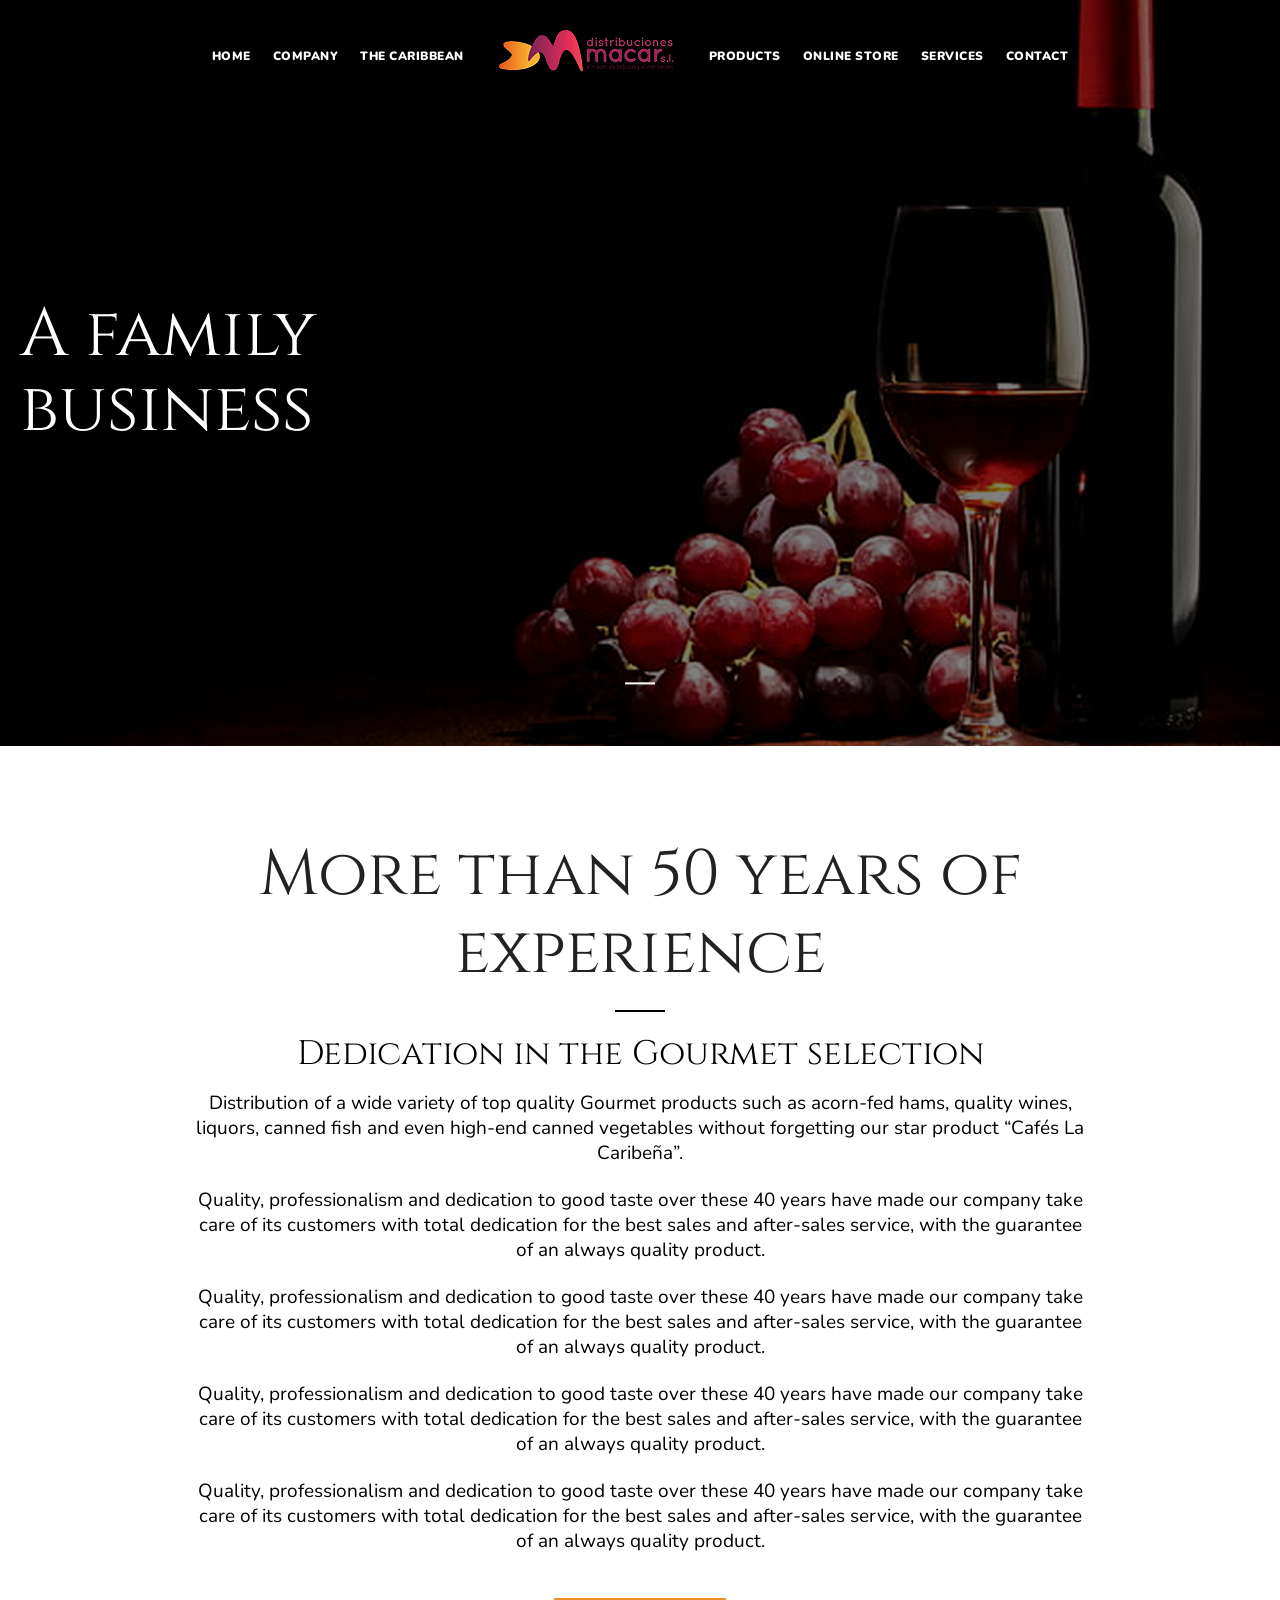
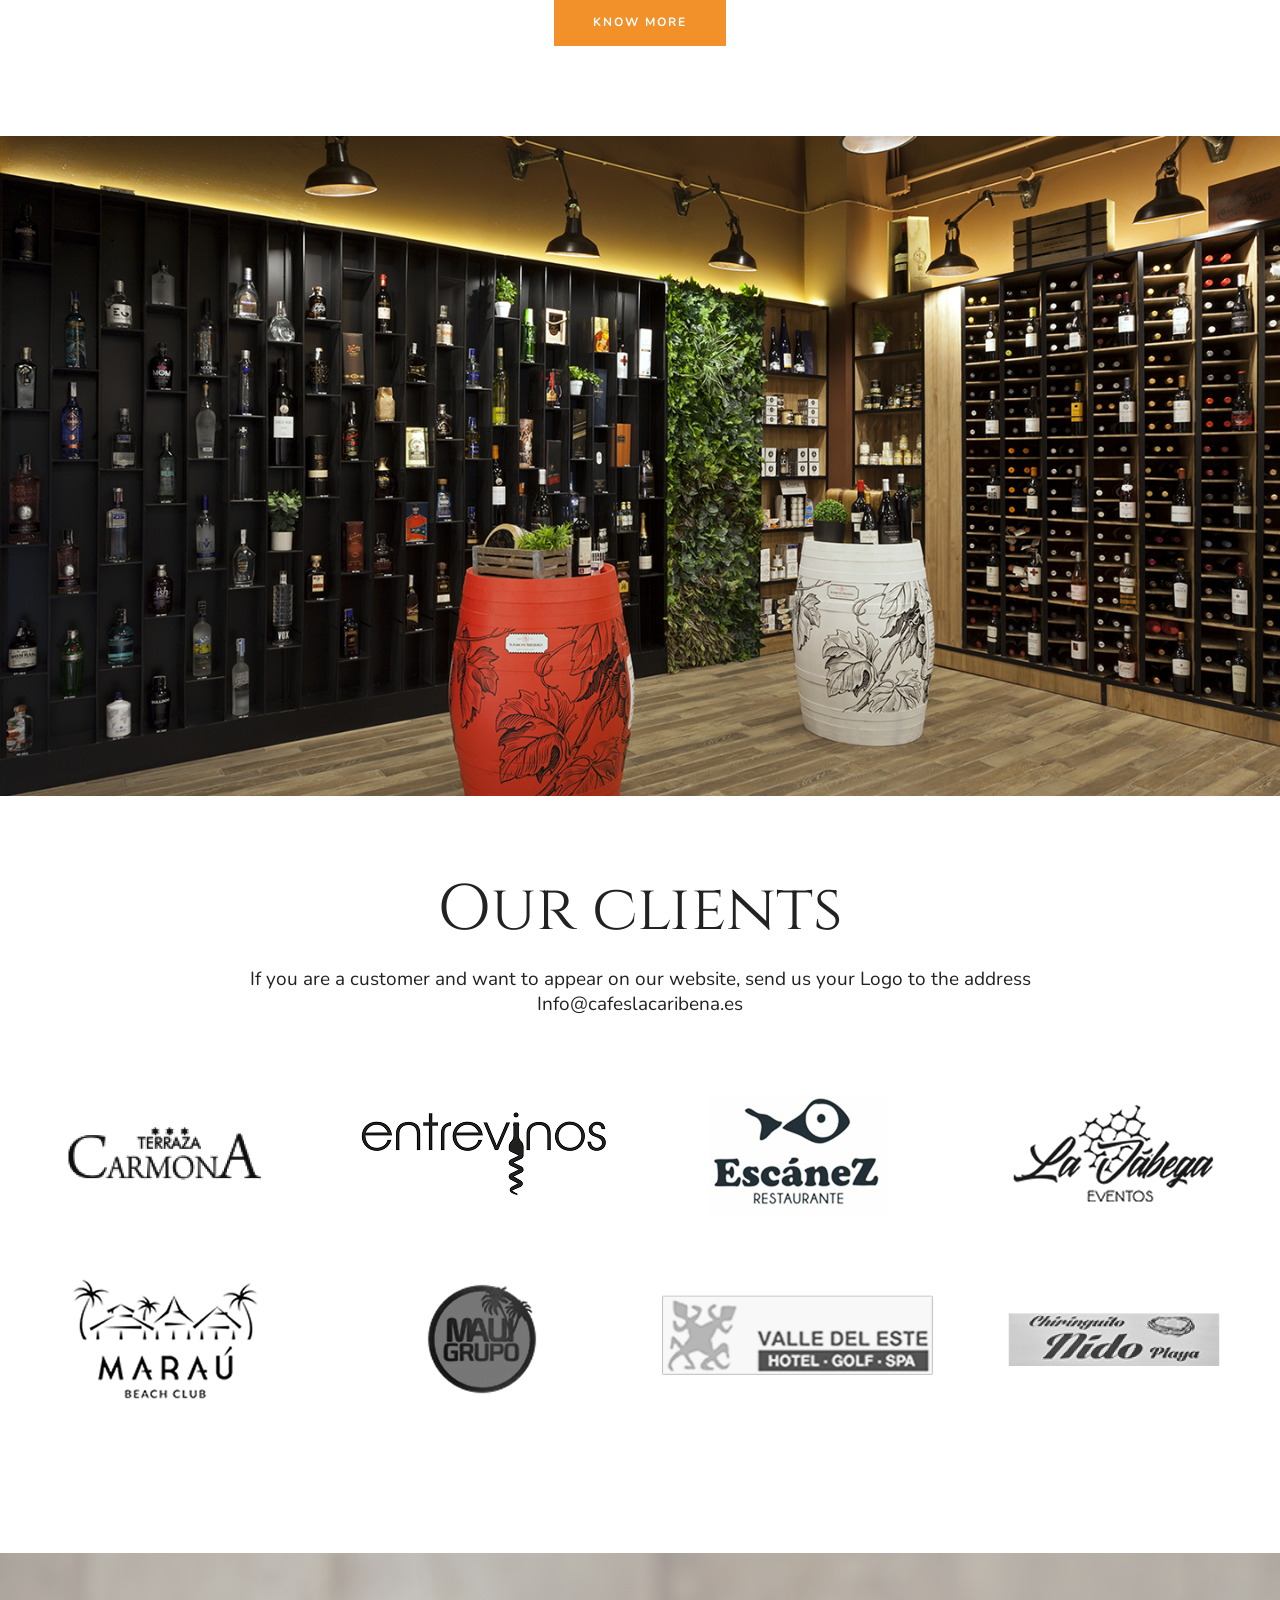
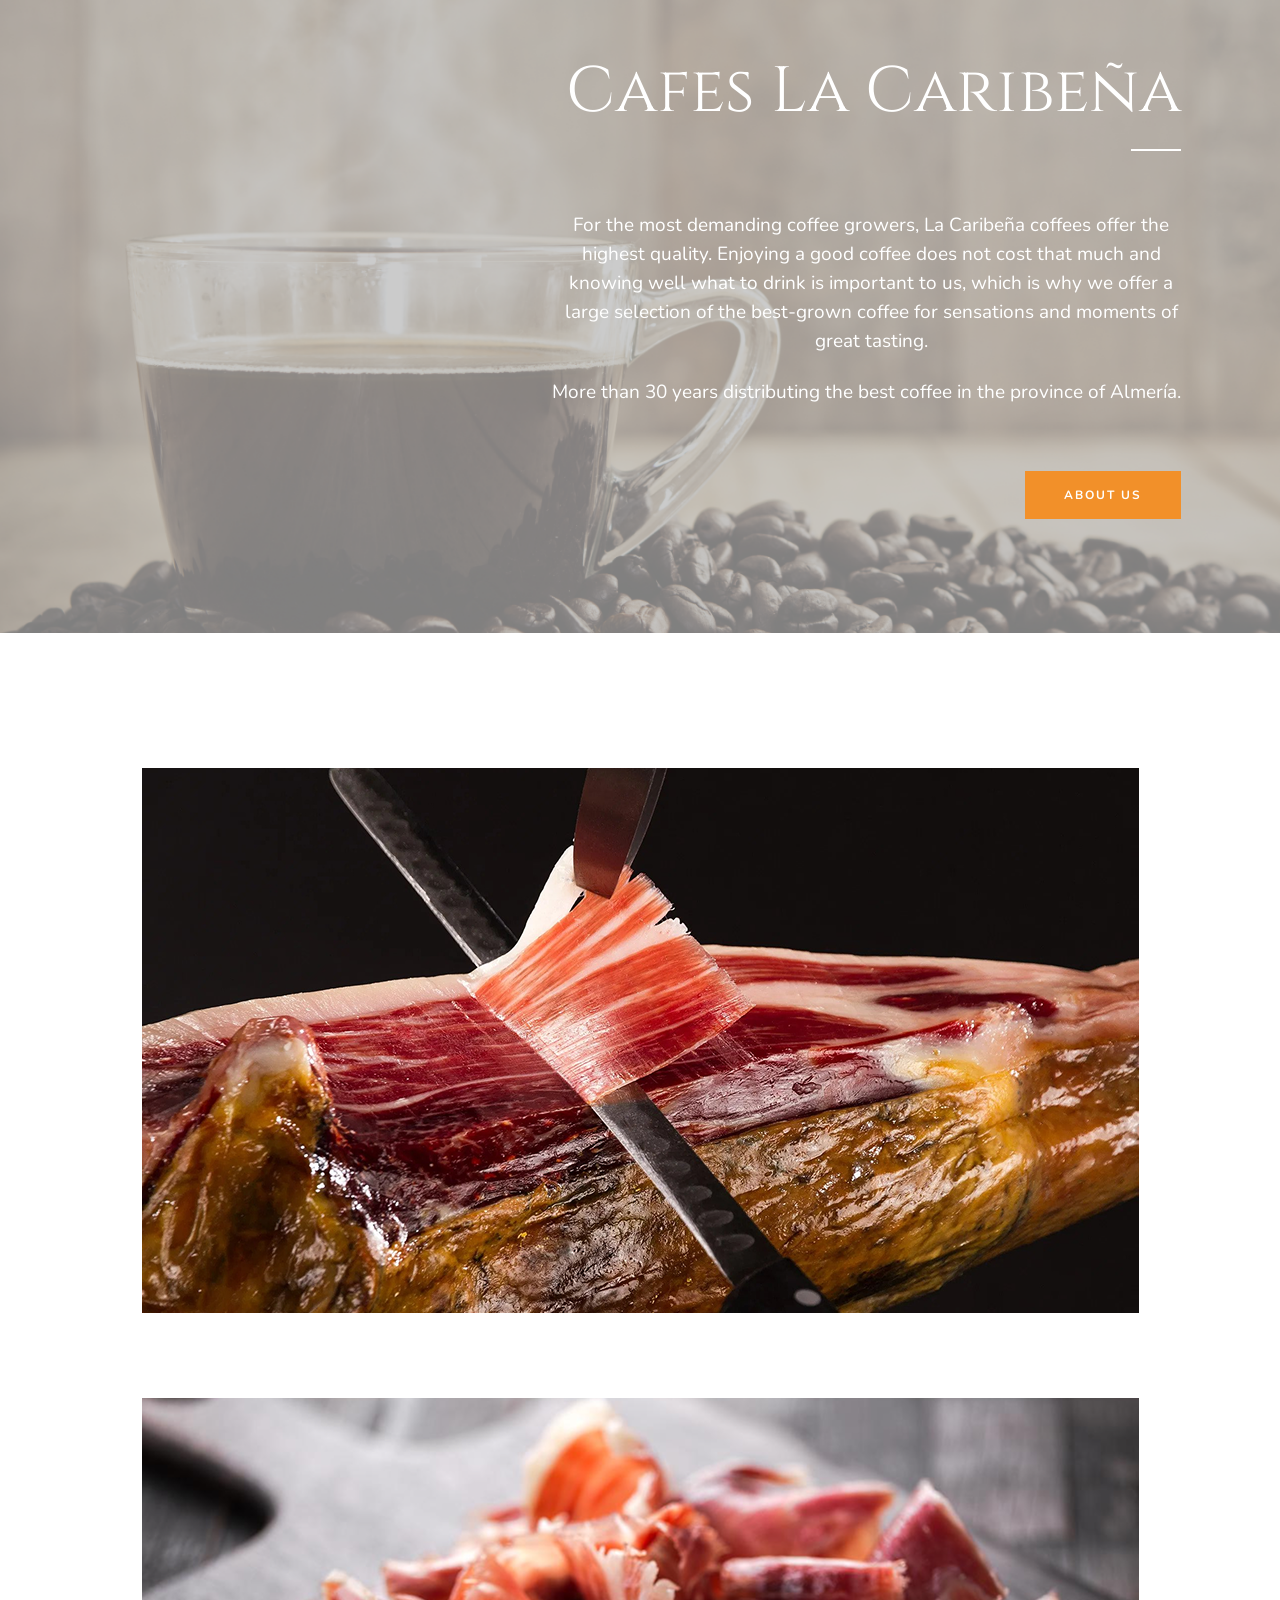
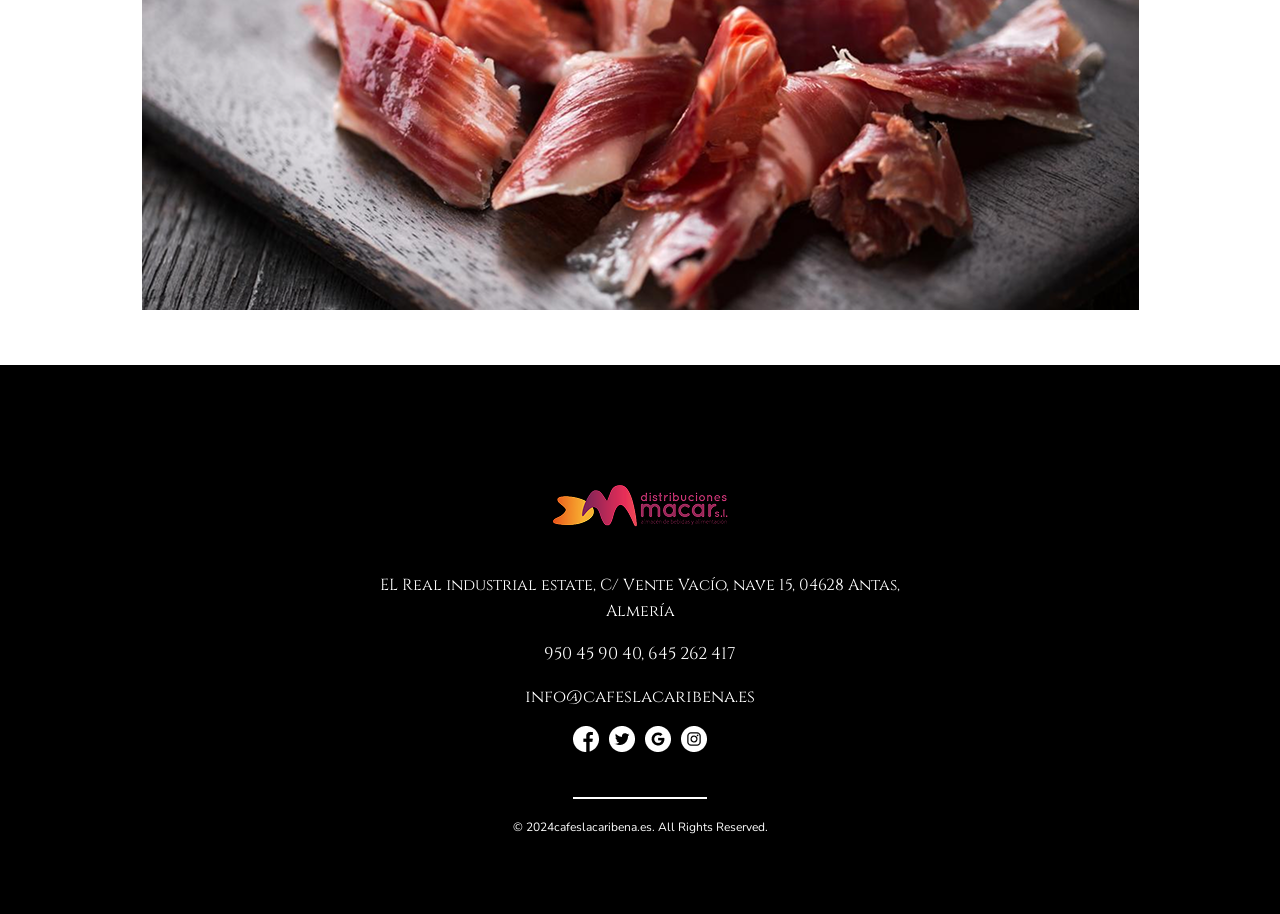
==== company.html @ 02646625 "first commit" ====
<!DOCTYPE html>
<html lang="en">

<head>
    <meta charset="UTF-8">
    <meta name="viewport" content="width=device-width, initial-scale=1.0">
    <link rel="stylesheet" href="./assests/css/style.css">
    <link rel="stylesheet" href="./assests/css/responsive.css">
    <title>COMPONY</title>
</head>


<body>

    <header>
        <div class="container">
            <div class="row">
                <div class="header-wrapper">

                    <nav class="left-nav">
                        <ul>
                            <li><a href="./">Home</a></li>
                            <li><a href="./company">Company</a></li>
                            <li><a href="./the-carebbean">The Caribbean</a></li>
                        </ul>
                    </nav>

                    <div class="site_logo">
                        <a href="./">
                            <img src="./assests/images/header-logo.png" alt="">
                        </a>
                    </div>

                    <nav class="right-nav">
                        <ul>
                            <li><a href="./product">Products</a></li>
                            <li><a href="./online_store">Online Store</a></li>
                            <li><a href="./service">Services</a></li>
                            <li><a href="./contact">Contact</a></li>
                        </ul>
                    </nav>

                    <button class="header-toggle" id="headerToggle" type="button">
                        <span></span>
                        <span></span>
                        <span></span>
                    </button>

                </div>
            </div>
        </div>
    </header>

    <section class="banner-company">
        <div class="container">
            <div class="row">
                <div class="banner-wrapper">
                    <h1 class="family">A family business</h1>
                </div>
            </div>
        </div>
    </section>

    <section class="after_banner">
        <div class="container">
            <div class="after_banner_wrapper">
                <h2 class="section_header">More than 50 years of experience</h2>
                <div class="custom-short-line"></div>
                <h3 class="section-sub-heading">Dedication in the Gourmet selection</h3>
                <p class="section_sub_para">Distribution of a wide variety of top quality Gourmet products such as
                    acorn-fed hams, quality wines,
                    liquors, canned fish and even high-end canned vegetables without forgetting our star product “Cafés
                    La Caribeña”.
                </p>
                <p class="section_sub_para">Quality, professionalism and dedication to good taste over these 40 years
                    have made our company take
                    care of its customers with total dedication for the best sales and after-sales service, with the
                    guarantee of an always quality product.
                </p>

                 <p class="section_sub_para">Quality, professionalism and dedication to good taste over these 40 years
                    have made our company take
                    care of its customers with total dedication for the best sales and after-sales service, with the
                    guarantee of an always quality product.
                </p>


                 <p class="section_sub_para">Quality, professionalism and dedication to good taste over these 40 years
                    have made our company take
                    care of its customers with total dedication for the best sales and after-sales service, with the
                    guarantee of an always quality product.
                </p>

                 <p class="section_sub_para">Quality, professionalism and dedication to good taste over these 40 years
                    have made our company take
                    care of its customers with total dedication for the best sales and after-sales service, with the
                    guarantee of an always quality product.
                    </p>
                <a class="custom-created-button" href="./company">Know More</a>
            </div>
        </div>
    </section>

    <div class="room">
        <div class="row">
            <div class="room-wrapper">
                <img src="./assests/images/room.png" alt="">
            </div>
        </div>
    </div>

    <section class="client">
        <div class="container">
            <div class="row">
                <div class="client-titel">
                    <h2 class="section_header">Our clients</h2>
                    <p>If you are a customer and want to appear on our website, send us your Logo to the address Info@cafeslacaribena.es</p>
                </div>

                <div class="client-wrapper">
                    <img src="./assests/images/client.png" alt="">
                    <img src="./assests/images/client1.png" alt="">
                    <img src="./assests/images/client2.png" alt="">
                    <img src="./assests/images/client3.png" alt="">
                    <img src="./assests/images/client4.png" alt="">
                    <img src="./assests/images/client5.png" alt="">
                    <img src="./assests/images/client6.png" alt="">
                    <img src="./assests/images/client7.png" alt="">

                </div>
            </div>
        </div>
    </section>

    <section class="cafes">
        <div class="row">
            <div class="cafe-wrapper">
                <h2 class="section_header">Cafes La Caribeña</h2>
                <div class="custom-short-line"></div>
                <p class="section_sub_para">For the most demanding coffee growers, La Caribeña coffees offer the
                    highest quality. Enjoying a good coffee does not cost that much and knowing well what to drink
                    is important to us, which is why we offer a large selection of the best-grown coffee for
                    sensations and moments of great tasting.
                </p>

                <span>More than 30 years distributing the best coffee in the province of Almería.</span>
                <div class="cafes-wrapper-btn">
                    <a class="custom-created-button" href="#">About Us</a>
                </div>
            </div>
        </div>

    </section>

    <section class="double">
        <div class="container">
            <div class="row">
                <div class="double-wrapper">
                    <img src="./assests/images/double.png" alt="">
                    <img src="./assests/images/double1.png" alt="">
                </div>

            </div>
        </div>
    </section>


    <footer>
        <div class="container">
            <div class="row">
                <div class="footer-wrapper">

                    <div class="fotter-logo">
                        <img src="./assests/images/header-logo.png" alt="">
                    </div>

                    <div class="footer-titel">

                        <h2>EL Real industrial estate, C/ Vente Vacío, nave 15, 04628 Antas, Almería</h2>

                        <h3>950 45 90 40, 645 262 417</h3>

                        <h4>info@cafeslacaribena.es</h4>

                    </div>

                    <div class="footer-icons">
                        <img src="./assests/images/footer-icon.png" alt="">
                        <img src="./assests/images/footer-icon1.png" alt="">
                        <img src="./assests/images/footer-icon2.png" alt="">
                        <img src="./assests/images/footer-icon3.png" alt="">
                    </div>

                    <div class="footer-last">
                        <p>© 2024cafeslacaribena.es. All Rights Reserved.</p>
                    </div>

                </div>
            </div>
        </div>
    </footer>




    <script src="./assests/js/index.js"></script>
</body>

</html>
---- assests/css/style.css ----
@import url('https://fonts.googleapis.com/css2?family=Cinzel:wght@400..900&display=swap');
@import url('https://fonts.googleapis.com/css2?family=Nunito:ital,wght@0,200..1000;1,200..1000&display=swap');


* {
    margin: 0;
    padding: 0;
    box-sizing: border-box;
    font-family: "Nunito", sans-serif;
}

html {
    scroll-behavior: smooth;
}

body {
    margin: 0;
    font-family: "Plus Jakarta Sans", sans-serif;
    font-size: 16px;
    line-height: 1.5;
    color: #222;
    background: #fff;
    overflow-x: hidden;
    position: relative;
}

.container {
    width: 100%;
    max-width: 1280px;
    margin: 0 auto;
    padding: 0 20px;
}

.row {
    width: 100%;
}

h1,
h2,
h3,
h4,
h5,
h6 {
    font-family: "Cinzel", serif;
    margin: 0;
}

ul,
ol {
    margin: 0;
    padding: 0;
    list-style: none;
}

a {
    display: inline-block;
    color: inherit;
    text-decoration: none;
}

img {
    display: block;
    max-width: 100%;
    height: auto;
}

button,
input,
textarea,
select {
    font-family: inherit;
}

button {
    cursor: pointer;
}

section {
    width: 100%;
}



.section_header {
    font-size: 70px;
    line-height: 91px;
    font-weight: 400;
    text-align: center;
    margin-bottom: 20px;
}

.custom-created-button {
    background: #f29029;
    font-size: 12px;
    line-height: 12px;
    letter-spacing: 2px;
    font-weight: 700;
    text-transform: uppercase;
    color: #ffffff;
    text-align: center;
    padding: 18px 39px;
    margin-top: 24px;
    transition: all 0.3s ease;
}


.section-sub-heading {
    color: #000000;
    text-align: center;
    font-size: 36px;
    line-height: 48px;
    font-weight: 400;
    margin-bottom: 25px;
}

.section_sub_para {
    color: #000000;
    text-align: center;
    font-size: 20px;
    line-height: 24px;
    font-weight: 400;
    margin-bottom: 25px;
}




/* ////////////////////////////////header/////////////////////// */
.header-wrapper {
    display: flex;
    align-items: center;
    justify-content: center;
    gap: 52px;
}

.header-wrapper ul {
    display: flex;
    align-items: center;
    gap: 30px;
}

.custom-created-button:hover {
    background: #ffffff;
    color: #f29029;
    border-color: #f29029;
}


.header-wrapper ul li a {
    transition: color 0.3s ease;
}

.header-wrapper ul li a:hover {
    color: #F29029;
}

.header-wrapper ul li {
    list-style: none;
}

.header-wrapper ul a {
    font-size: 12px;
    font-weight: 900;
    text-transform: uppercase;
    letter-spacing: .5px;
    color: #fff;
    text-decoration: none;
    white-space: nowrap;
}

header {
    position: fixed;
    top: 0;
    left: 0;
    right: 0;
    width: 100%;
    padding: 30px 0;
    color: #fff;
    background: transparent;
    z-index: 1000;
    transition: all 0.3s ease;
}

header.scrolled {
    background: rgba(0, 0, 0, 0.9);
    padding: 20px 0;
}

.site_logo {
    flex-shrink: 0;
}

.site_logo img {
    display: block;
    width: 175px;
    max-width: 100%;
    height: auto;
}

.after_banner_wrapper {

    text-align: center;
}

.header-toggle {
    display: none;
    width: 42px;
    height: 42px;
    padding: 8px;
    border: 0;
    background: transparent;
    cursor: pointer;
    flex-direction: column;
    align-items: center;
    justify-content: center;
    gap: 5px;
}

.header-toggle span {
    display: block;
    width: 25px;
    height: 2px;
    background: #fff;
    transition: all 0.3s ease;
}

.banner {
    padding: 100px 0;
    background-image: url(../images/banner-img.png);
    background-position: center;
    background-repeat: no-repeat;
    background-size: cover;
    width: 100%;
    min-height: 746px;
    display: flex;
    align-items: center;
    color: #fff;
}

.banner-wrapper {
    width: 100%;
}

.banner-wrapper h1 {
    font-size: 78px;
    font-weight: 400;
    line-height: 85.9px;
    max-width: 701px;
    margin: 0;
}

h1.family {
    max-width: 526px;
}

section.banner-company {
    padding: 100px 0;
    background-image: url(../images/company-banner.png);
    background-position: center;
    background-repeat: no-repeat;
    background-size: cover;
    width: 100%;
    min-height: 746px;
    display: flex;
    align-items: center;
    color: #fff;

}




/* ////////////////////////////////////////////////after-banner/////////////////// */

section.after_banner {
    padding: 106px 0;
}

.custom-short-line {
    margin-bottom: 20px;
    display: inline-block;
    border-bottom: 2px solid black;
    width: 50px;
}

.after_banner_wrapper {
    text-align: center;
    width: 100%;
    max-width: 901px;
    margin: 0 auto;
}




/* ////////////////////////////////////bar-menu//////////////////////////////////// */


section.bar-menu {
    padding: 124px 0 88px;
}

.bar-menu-titel {
    background-image: url(../images/bar-menu.png);
    background-position: center;
    background-repeat: no-repeat;
    background-size: cover;
    width: 100%;
    height: 100%;
    min-height: 792px;
    display: flex;
    align-items: center;
    flex-direction: column;
    color: white;
    justify-content: center;
}



.bar-menu-sub-titel {
    background-image: url(../images/bar-menu-1.png);
    background-position: center;
    background-repeat: no-repeat;
    background-size: cover;
    width: 100%;
    height: 100%;
    min-height: 792px;
    display: flex;
    align-items: center;
    flex-direction: column;
    color: white;
    justify-content: center;


}

.bar-menu-wrapper {
    display: flex;
    align-items: center;
    justify-content: center;
}


section.bar-menu h3.section-sub-heading {
    font-size: 24px;
    line-height: 28px;
    font-weight: 400;
    color: white;
    max-width: 462px;
}

.custom-white-btn {
    color: black;
    background: white;
}

section.bar-menu .custom-short-line {
    border-bottom: 2px solid white;
}



/* //////////////////////////////////////bottel////////////////////////////////////// */


.bottel-wrapper {
    display: flex;
    align-items: center;
    justify-content: space-between;
    text-align: center;
    gap: 87px;
}

.bottel-cards-titel h3 {
    font-size: 19px;
    line-height: 23px;
    font-weight: 400;
    color: black;
}


.bottel-cards-titel h3 {
    font-size: 19px;
    line-height: 23px;
    font-weight: 400;
    color: black;
    border-bottom: 2px solid #F29029;
    padding: 0px 0 20px;
    max-width: 303px;
}

.bottel-img img {
    margin: 0 auto;
}

.bottel-cards-titel h4 {
    font-size: 22px;
    line-height: 27px;
    font-weight: 400;
    color: #F29029;
    margin-top: 10px;
}

.bottel-titel {
    margin-bottom: 72px;
}

.bottel-btn {
    text-align: center;
    margin-top: 81px;
}


/* /////////////////////////////////////////////cafes/////////////// */

section.cafes {
    padding: 80px 0 91px;
}

.cafe-wrapper {
    background-image: url(../images/cafes.png);
    background-position: center;
    background-repeat: no-repeat;
    background-size: cover;
    width: 100%;
    min-height: 742px;
    display: flex;
    flex-direction: column;
    align-items: end;
    padding: 180px 149px;
}

section.cafes p.section_sub_para {
    max-width: 700px;
    font-size: 20px;
    line-height: 30px;
    color: white;
    margin-top: 45px;
}




section.cafes .custom-short-line {
    border-bottom: 2px solid white;
}

.cafe-wrapper span {
    font-size: 20px;
    line-height: 30px;
    font-weight: 400;
    color: white;
    margin-bottom: 47px;
}

section.cafes h2.section_header {
    color: white;
}



/* ////////////////////////service/////////////////// */

section.service {
    padding: 91px 0 104px;
}

.service-wrapper {
    display: flex;
    align-items: center;
    justify-content: space-between;
}

.service-cards-titel h3 {
    font-size: 32px;
    line-height: 42px;
    font-weight: 400;
    max-width: 303px;
    text-align: center;
    margin-top: 24px;
}

.service-titel {
    margin-bottom: 52px;
}


/* ///////////////////////footer////////////////////////////////// */

footer {
    background: black;
}

.footer-titel h2 {
    font-size: 17px;
    font-weight: 400;
    line-height: 27px;
    max-width: 547px;
    margin-top: 55px;
    margin-bottom: 16px;
}

.footer-titel h3 {
    font-size: 18px;
    font-weight: 400;
    line-height: 28px;
}

.footer-titel h4 {
    font-size: 18px;
    font-weight: 400;
    line-height: 28px;
    margin-bottom: 16px;
    margin-top: 16px;
}

.footer-last p {
    font-size: 12px;
    font-weight: 400;
    line-height: 24px;
}

.footer-icons {
    display: flex;
    align-items: center;
    gap: 10px;
    border-bottom: 2px solid white;
    padding: 0 0 55px;
}

.footer-last {
    margin-top: 16px;
}

.footer-wrapper {
    display: flex;
    flex-direction: column;
    align-items: center;
    text-align: center;
    color: white;
    padding: 50px;
}



/* /////////////////////////////////room//////////////////// */
.room-wrapper img {
    width: 100%;
}

/* /////////////////////////////client///////////////////// */

section.client {
    padding: 88px 0 86px;
}

.client-titel p {
    font-size: 20px;
    line-height: 24px;
    font-weight: 400;
    max-width: 918px;
    margin: 0 auto;
    text-align: center;
}

.client-wrapper {
    display: grid;
    grid-template-columns: repeat(4, 1fr);
    align-items: center;
    margin-top: 60px;
}



/* ////////////////////////////////////double///////////////////////// */


section.double {
    padding: 60px 0 60px;
}

.double-wrapper {
    display: flex;
    align-items: center;
    flex-direction: column;
    gap: 105px;
}





/* ////////////////////////////////carebbean-banner///////////////// */

.carebbean-banner {
    background-image: url(../images/caribean-banner.png);
    background-position: center;
    background-repeat: no-repeat;
    background-size: cover;
    width: 100%;
    min-height: 750px;
    display: flex;
    align-items: center;
}

.carebbean-wrapper {
    display: flex;
    align-items: center;
    justify-content: space-between;
}

.carebbean-wrapper-titel h1 {
    font-size: 78px;
    line-height: 85px;
    font-weight: 400;
    color: white;
    max-width: 526px;
}







/* /////////////////////////////////////la///////////////////// */

section.la {
    padding: 87px 0 80px;
}

.la-logo img {
    margin: 0 auto;
}

.la-logo {
    margin-bottom: 87px;
}

.la-titel h2 {
    font-size: 48px;
    line-height: 91px;
    font-weight: 400;
    margin-bottom: 10px;
}

.la-titel h3 {
    font-size: 36px;
    line-height: 24px;
    font-weight: 400;
    margin-top: 25px;
    margin-bottom: 15px;
}

.la-titel p {
    max-width: 561px;
    font-size: 20px;
    line-height: 24px;
    font-weight: 400;
    margin-bottom: 25px;
}

.black-line {
    width: 30px;
    height: 3px;
    background: black;
}

.la-wrapper {
    display: flex;
    align-items: center;
    justify-content: space-between;
    gap: 84px;
}

/* ///////////////////////////////////blend////////////////////////// */


.blend-wrapper img {
    margin: 0 auto;
}

/* ////////////////////////////////enjoy///////////////////////////// */

.enjoy {
    background-image: url(../images/enjoy.png);
    background-position: center;
    background-repeat: no-repeat;
    background-size: cover;
    width: 100%;
    min-height: 685px;



}

.enjoy-wrapper h2 {
    font-size: 83px;
    font-weight: 400;
    max-width: 620px;
    color: white;
    margin-top: 70px;
}

.enjoy-wrapper {
    display: flex;
    justify-content: end;
}


/* /////////////////////////complete/////////////////////// */

section.complete {
    padding: 90px 0 84px;
}

.complete-card-sub-titel h3 {
    font-size: 32px;
    line-height: 42px;
    font-weight: 400;
    max-width: 388px;
    text-align: center;
    margin-top: 24px;
}

.complete-titel h2 {
    font-size: 70px;
    line-height: 91px;
    font-weight: 400;
    text-align: center;
    margin-bottom: 72px;
}

.complete-wrapper {
    display: grid;
    grid-template-columns: repeat(2, 1fr);
    row-gap: 72px;
}


/* ///////////////////////////product-banner///////////////////// */

.product-banner-wrapper h1 {
    font-size: 78px;
    line-height: 85px;
    font-weight: 400;
    max-width: 526px;
    color: white;
}

.product-banner {
    background-image: url(../images/product-banner.png);
    background-position: center;
    background-repeat: no-repeat;
    background-size: cover;
    width: 100%;
    min-height: 746px;
    display: flex;
    align-items: center;
}

.product-banner-wrapper {
    display: flex;
    align-items: center;
    justify-content: end;
}



/* ////////////////////////////exclusive//////////////// */

section.exclusive {
    padding: 100px 0 100px;
}

.exclusive-titel h2 {
    font-size: 48px;
    font-weight: 400;
    line-height: 91px;
    margin-bottom: 10px;
}

.exclusive-titel h3 {
    font-size: 36px;
    line-height: 24px;
    font-weight: 400;
    margin-top: 25px;
    margin-bottom: 30px;
}

.exclusive-titel p {
    max-width: 561px;
    font-size: 20px;
    line-height: 24px;
    font-weight: 400;
}

.exclusive-wrapper {
    display: flex;
    align-items: center;
    justify-content: space-between;
    gap: 90px;
}


/* ///////////////////////circel///////////////////////// */

.circel-card-img {
    display: flex;
    align-items: center;
    gap: 20px;
}

.circel-cards {
    display: flex;
    align-items: start;
    justify-content: space-between;
    border-bottom: 1px solid grey;
    padding: 15px;
}

.circel-card-titel h2 {
    font-size: 20px;
    line-height: 30px;
    font-weight: 600;
}

.circel-card-titel p {
    font-size: 20px;
    line-height: 30px;
    font-weight: 400;
    color: #676767;
}

.circel-card-number span {
    font-size: 30px;
    line-height: 36px;
    font-weight: 400;
}



/* //////////////////////////more//////////////////////////// */

section {
    width: 100%;
}




.more-card h2 {
    font-size: 70px;
    line-height: 91px;
    font-weight: 400;
    max-width: 550px;
    text-align: center;
    color: white;
}

.more-card-a h2 {
    font-size: 70px;
    line-height: 91px;
    font-weight: 400;
    max-width: 422px;
    text-align: center;
    color: white;
}

.more-card {
    background-image: url(../images/more.png);
    background-position: center;
    background-repeat: no-repeat;
    background-size: cover;
    width: 100%;
    min-height: 795px;
    display: flex;
    align-items: center;
    justify-content: center;
    flex-direction: column;
}

.more-card-a {
    background-image: url(../images/more1.png);
    background-position: center;
    background-repeat: no-repeat;
    background-size: cover;
    width: 100%;
    min-height: 795px;
    display: flex;
    align-items: center;
    justify-content: center;
    flex-direction: column;

}

.more-wrapper {
    display: flex;
    align-items: center;
}


/* //////////////////////////////////////drink///////////////////////// */

.drink {
    padding: 50px 0 50px;
}



/* ///////////////////////////////////service-banner//////////////////////////// */

.service-wrapper h1 {
    font-size: 78px;
    line-height: 85px;
    font-weight: 400;
    max-width: 340px;
    color: white;
}

.service-banner {
    background-image: url(../images/service-banner.png);
    background-position: center;
    background-repeat: no-repeat;
    background-size: cover;
    width: 100%;
    min-height: 750px;
    display: flex;
    align-items: center;
}

/* //////////////////////////////truck///////////////////////////////// */


.truck {
    padding: 20px 0 60px;
}



/* ///////////////////////////retail////////////////////////////// */

section.retail {
    padding: 40px 0 50px;
}


.retail-titel h2 {
    font-size: 32px;
    font-weight: 400;
    line-height: 42px;
    max-width: 549px;
    margin-bottom: 10px;
}

.retail-titel p {
    font-size: 20px;
    line-height: 24px;
    font-weight: 400;
    max-width: 561px;
}

.retail-card {
    display: flex;
    align-items: center;
    gap: 64px;
}

.retail-wrapper {
    display: flex;
    flex-direction: column;
    gap: 83px;
}

h1.contact {
    margin: 0 auto;
    max-width: 397px;
    text-align: center;
}


/* ///////////////////////////////////map/////////////////////// */

.map {
    padding: 20px 0 20px;
}

.map-wrapper img {
    width: 100%;
}

/* //////////////////////////////////////detail/////////////////////////// */



.detail {
    width: 100%;
    background: #fff;
}

.detail .container {
    max-width: 100%;
    padding: 0;
}

.detail .row {
    width: 100%;
    margin: 0;
}

.detail-wrapper {
    width: 100%;
    display: flex;
    min-height: 594px;
}

.detail-left,
.detail-right {
    width: 50%;
}

.detail-left {
    background: #fafafa;
    display: flex;
    flex-direction: column;
    align-items: center;
    text-align: center;
    padding: 135px 30px 70px;
}

.detail-left>h2 {
    margin: 0 0 30px;
    font-size: 70px;
    line-height: 91px;
    font-weight: 400;
}

.detail-info {
    margin-bottom: 28px;
}

.detail-info h3 {
    margin: 0 0 5px;
    font-size: 32px;
    font-weight: 400;
}

.detail-info a {
    display: block;
    color: #222;
    font-size: 20px;
    line-height: 20px;
    text-decoration: underline;
}

.detail-right {
    background: #fff;
    padding: 55px 78px 50px;
}

.detail-form-title {
    text-align: center;
    margin-bottom: 34px;
}

.detail-form-title h2 {
    margin: 0;
    font-size: 30px;
    line-height: 39px;
    font-weight: 400;
}

.detail-form-title span {
    display: block;
    width: 62px;
    height: 1px;
    background: #d7b27d;
    margin: 13px auto 12px;
}

.detail-form-title p {
    margin: 0;
    color: #777;
    font-size: 16px;
    line-height: 24px;
    font-weight: 400;
}

.detail-form {
    width: 100%;
    max-width: 361px;
    margin: 0 auto;
}

.form-name {
    display: flex;
    gap: 13px;
}

.form-name .form-group {
    width: 50%;
}

.form-group {
    width: 100%;
    margin-bottom: 17px;
}

.form-group label {
    display: block;
    margin-bottom: 4px;
    color: #555;
    font-size: 16px;
    line-height: 24px;
    font-weight: 700;
}

.form-group label span {
    color: #e60000;
}

.form-group input,
.form-group textarea {
    width: 100%;
    display: block;
    box-sizing: border-box;
    border: 1px solid #dedede;
    background: #fff;
    outline: none;
    border-radius: 0;
    font-size: 13px;
    padding: 8px 10px;
}

.form-group input {
    height: 36px;
}

.form-group textarea {
    height: 86px;
    resize: none;
}

.form-group small {
    display: block;
    margin-top: 3px;
    color: #666;

    font-size: 9px;
}

.detail-form button {
    width: 76px;
    height: 38px;
    border: 0;
    border-radius: 0;
    background: #f7931e;
    color: #fff;
    font-size: 8px;
    font-weight: 600;
    letter-spacing: 1.5px;
    cursor: pointer;
    transition: 0.3s ease;
}

.detail-form button:hover {
    background: #df7d0c;
}
---- assests/css/responsive.css ----
@media (max-width: 1400px) {
    .section_header {
        font-size: 64px;
        line-height: 78px;
    }

    .section-sub-heading {
        font-size: 34px;
        line-height: 30px;
    }

    .section_sub_para {
        font-size: 19px;
        line-height: 25px;
    }

    section.after_banner {
        padding: 90px 0;
    }

    .section_header {
        margin-bottom: 18px;
    }

    .custom-created-button {
        margin-top: 22px;
    }

    .section-sub-heading,
    .section_sub_para {
        margin-bottom: 22px;
    }

    section.bar-menu {
        padding: 100px 0 75px;
    }

    .bar-menu-titel,
    .bar-menu-sub-titel {
        min-height: 700px;
    }

    section.bar-menu h3.section-sub-heading {
        font-size: 22px;
        line-height: 27px;
        max-width: 430px;
    }



    .bottel-wrapper {
        gap: 60px;
    }

    .bottel-cards-titel h3 {
        font-size: 18px;
        line-height: 23px;
        max-width: 280px;
    }



    section.cafes {
        padding: 70px 0 80px;
    }

    .cafe-wrapper {
        min-height: 680px;
        padding: 100px 99px;
    }

    section.cafes p.section_sub_para {
        max-width: 620px;
        font-size: 19px;
        line-height: 29px;
        margin-top: 40px;
    }

    .cafe-wrapper span {
        font-size: 19px;
        line-height: 29px;
        margin-bottom: 42px;
    }

    h1.family {
        max-width: 300px;
    }


    section.client {
        padding: 75px 0 75px;
    }

    .client-titel p {
        max-width: 850px;
        font-size: 19px;
        line-height: 25px;
    }

    .client-wrapper {
        margin-top: 55px;
        gap: 35px 25px;
    }

    .client-wrapper img {
        max-width: 100%;
        height: auto;
        margin: 0 auto;
    }


    footer {
        padding: 70px 0 25px;
    }

    .footer-titel h2 {
        max-width: 520px;
        font-size: 16px;
        line-height: 26px;
        margin-top: 45px;
    }

    .footer-titel h3,
    .footer-titel h4 {
        font-size: 17px;
        line-height: 27px;
    }

    .footer-icons {
        padding-bottom: 45px;
    }


    section.double {
        padding: 55px 0;
    }

    .double-wrapper {
        gap: 85px;
    }

    .double-wrapper img {
        max-width: 100%;
        height: auto;
    }


    .carebbean-banner {
        min-height: 680px;
    }

    .carebbean-wrapper-titel h1 {
        font-size: 68px;
        line-height: 76px;
        max-width: 500px;
    }

    .carebbean-wrapper-logo img {
        max-width: 320px;
        height: auto;
    }





}

@media (max-width: 1300px) {
    .header-wrapper {
        gap: 35px;
    }

    .header-wrapper ul {
        gap: 22px;
    }

    .banner-wrapper h1 {
        font-size: 68px;
        line-height: 1.1;
        max-width: 620px;
    }

    .banner-wrapper h1 {
        font-size: 68px;
        line-height: 1.1;
        max-width: 520px;
    }
}

@media (max-width: 1200px) {
    .section_header {
        font-size: 58px;
        line-height: 70px;
    }

    .section-sub-heading {
        font-size: 32px;
        line-height: 30px;
    }

    .section_sub_para {
        font-size: 18px;
        line-height: 25px;
    }


    section.bar-menu {
        padding: 85px 0 65px;
    }

    .bar-menu-titel,
    .bar-menu-sub-titel {
        min-height: 620px;
    }

    section.bar-menu h3.section-sub-heading {
        font-size: 20px;
        line-height: 26px;
        max-width: 390px;
    }



    header {
        padding: 35px 0;
    }

    .header-wrapper {
        gap: 25px;
    }

    .header-wrapper ul {
        gap: 18px;
    }

    .header-wrapper ul a {
        font-size: 11px;
    }

    .site_logo img {
        width: 155px;
    }

    .banner {
        min-height: 680px;
    }

    section.banner-company {
        min-height: 746px;
    }

    .banner-wrapper h1 {
        font-size: 62px;
        line-height: 1.1;
        max-width: 470px;
    }

    section.after_banner {
        padding: 75px 0;
    }

    .custom-short-line {
        margin-bottom: 16px;
        width: 45px;
    }

    .section_header {
        margin-bottom: 16px;
    }

    .custom-created-button {
        margin-top: 20px;
    }

    .section-sub-heading,
    .section_sub_para {
        margin-bottom: 20px;
    }


    .bottel-wrapper {
        gap: 40px;
    }

    .bottel-cards {
        width: calc(33.333% - 27px);
    }

    .bottel-img img {
        max-width: 100%;
        height: auto;
    }

    .bottel-cards-titel h3 {
        font-size: 17px;
        line-height: 22px;
        max-width: 260px;
        margin-left: auto;
        margin-right: auto;
    }

    .bottel-cards-titel h4 {
        font-size: 21px;
        line-height: 26px;
    }

    .bottel-titel {
        margin-bottom: 60px;
    }

    .bottel-btn {
        margin-top: 65px;
    }



    section.cafes {
        padding: 65px 0 75px;
    }

    .cafe-wrapper {
        min-height: 680px;
        padding: 80px 80px;
    }

    section.cafes p.section_sub_para {
        max-width: 560px;
        font-size: 18px;
        line-height: 28px;
        margin-top: 35px;
    }

    .cafe-wrapper span {
        max-width: 560px;
        font-size: 18px;
        line-height: 28px;
        margin-bottom: 38px;
    }

    .service-wrapper {
        display: grid;
        grid-template-columns: repeat(3, 1fr);
        gap: 40px;
    }




    section.client {
        padding: 65px 0 65px;
    }

    .client-titel p {
        max-width: 780px;
        font-size: 18px;
        line-height: 25px;
    }

    .client-wrapper {
        grid-template-columns: repeat(4, 1fr);
        margin-top: 50px;
        gap: 30px 20px;
    }



    footer {
        padding: 60px 0 25px;
    }

    .fotter-logo img {
        max-width: 180px;
        height: auto;
    }

    .footer-titel h2 {
        max-width: 500px;
        font-size: 16px;
        line-height: 25px;
        margin-top: 40px;
    }

    .footer-titel h3,
    .footer-titel h4 {
        font-size: 16px;
        line-height: 26px;
    }

    .footer-icons {
        padding-bottom: 40px;
    }


    section.double {
        padding: 50px 0;
    }

    .double-wrapper {
        gap: 70px;
    }

    .double-wrapper img {
        max-width: 95%;
    }



    .carebbean-banner {
        min-height: 620px;
    }

    .carebbean-wrapper-titel h1 {
        font-size: 60px;
        line-height: 60px;
        max-width: 350px;
    }

    .carebbean-wrapper-logo img {
        max-width: 120px;
    }


    .la-logo img {
        max-width: 300px;
    }

    .la-titel h2 {
        font-size: 35px;
        line-height: 50px;
    }

    .la-titel h3 {
        font-size: 25px;
        line-height: 20px;
        margin-top: 20px;
        margin-bottom: 15px;
    }

    .la-image img {
        width: 100%;
        max-width: 500px;
    }

    .la-wrapper {
        gap: 20px;
    }

    .enjoy-wrapper h2 {
        font-size: 50px;
        max-width: 440px;
        color: white;
        margin-top: 60px;
    }

    .enjoy {
        width: 100%;
        min-height: 500px;
    }

    .product-banner {
        width: 100%;
        min-height: 590px;

    }

    .product-banner-wrapper h1 {
        font-size: 70px;
        line-height: 70px;
        max-width: 426px;

    }

    .exclusive-titel h2 {
        font-size: 40px;
        line-height: 80px;

    }

    .exclusive-titel h3 {
        font-size: 25px;
        line-height: 20px;

    }

    .exclusive-wrapper {

        gap: 30px;
    }


    .service-banner {
        width: 100%;
        min-height: 650px;

    }









}

@media (max-width: 1024px) {
    .section_header {
        font-size: 52px;
        line-height: 63px;
    }

    .section-sub-heading {
        font-size: 30px;
        line-height: 30px;
    }

    .section_sub_para {
        font-size: 17px;
        line-height: 24px;
    }

    header {
        padding: 30px 0;
    }

    .header-wrapper {
        justify-content: space-between;
        gap: 20px;
        position: relative !important;
    }

    .header-wrapper nav {
        display: none;
    }

    .site_logo {
        position: absolute;
        left: 0;
        /* transform: translateX(-50%); */
    }

    .site_logo img {
        width: 150px;
    }

    .header-toggle {
        display: flex;
        margin-left: auto;
    }

    .header-wrapper::before {
        content: "";
        width: 42px;
    }

    header.menu-open .left-nav,
    header.menu-open .right-nav {
        display: block;
        position: absolute;
        left: 0;
        right: 0;
        top: 100%;
        width: 100%;
        background: rgba(0, 0, 0, 0.95);
    }

    header.menu-open .left-nav ul,
    header.menu-open .right-nav ul {
        display: flex;
        flex-direction: column;
        align-items: center;
        gap: 0;
        width: 100%;
        padding: 10px 20px;
    }

    header.menu-open .left-nav ul li,
    header.menu-open .right-nav ul li {
        width: 100%;
        text-align: center;
    }

    header.menu-open .left-nav ul a,
    header.menu-open .right-nav ul a {
        display: block;
        width: 100%;
        padding: 14px 10px;
        font-size: 13px;
    }

    header.menu-open .right-nav {
        top: calc(100% + 160px);
    }

    header.menu-open .header-toggle span:nth-child(1) {
        transform: translateY(7px) rotate(45deg);
    }

    header.menu-open .header-toggle span:nth-child(2) {
        opacity: 0;
    }

    header.menu-open .header-toggle span:nth-child(3) {
        transform: translateY(-7px) rotate(-45deg);
    }

    .banner {
        min-height: 450px;
    }

    section.banner-company {
        min-height: 450px;
    }

    .banner-wrapper h1 {
        font-size: 56px;
        line-height: 1.1;
        max-width: 400px;
    }


    .bottel-wrapper {
        gap: 30px;
    }

    .bottel-cards {
        width: calc(33.333% - 20px);
    }

    .bottel-cards-titel h3 {
        font-size: 16px;
        line-height: 21px;
        padding-bottom: 16px;
    }

    .bottel-cards-titel h4 {
        font-size: 20px;
        line-height: 25px;
    }

    .bottel-titel {
        margin-bottom: 50px;
    }

    .bottel-btn {
        margin-top: 55px;
    }


    section.cafes {
        padding: 55px 0 65px;
    }

    .cafe-wrapper {
        min-height: 680px;
        padding: 80px 80px;
    }

    section.cafes p.section_sub_para {
        max-width: 500px;
        font-size: 17px;
        line-height: 27px;
        margin-top: 30px;
    }

    .cafe-wrapper span {
        max-width: 500px;
        font-size: 17px;
        line-height: 27px;
        margin-bottom: 32px;
    }

    section.service {
        padding: 31px 0 34px;
    }

    section.client {
        padding: 55px 0 60px;
    }

    .client-titel p {
        max-width: 700px;
        font-size: 17px;
        line-height: 24px;
    }

    .client-wrapper {
        grid-template-columns: repeat(4, 1fr);
        margin-top: 45px;
        gap: 35px 25px;
    }

    .client-wrapper img {
        max-width: 160px;
    }


    footer {
        padding: 55px 0 22px;
    }

    .fotter-logo img {
        max-width: 170px;
    }

    .footer-titel h2 {
        max-width: 480px;
        font-size: 15px;
        line-height: 24px;
        margin-top: 35px;
    }

    .footer-titel h3,
    .footer-titel h4 {
        font-size: 15px;
        line-height: 25px;
    }

    .footer-titel h4 {
        margin-top: 12px;
        margin-bottom: 14px;
    }

    .footer-icons {
        gap: 12px;
        padding-bottom: 35px;
    }

    .footer-last {
        margin-top: 14px;
    }

    section.double {
        padding: 45px 0;
    }

    .double-wrapper {
        gap: 60px;
    }

    .double-wrapper img {
        max-width: 90%;
    }



    .carebbean-banner {
        min-height: 530px;
    }

    .carebbean-wrapper {
        gap: 40px;
    }

    .carebbean-wrapper-titel h1 {
        font-size: 45px;
        line-height: 45px;
        max-width: 230px;
    }

    .carebbean-wrapper-logo img {
        max-width: 120px;
    }

    .la-titel p {
        font-size: 18px;
        line-height: 20px;
        margin-bottom: 10px;
    }

    .la-titel h2 {
        font-size: 30px;
        line-height: 30px;
    }

    .product-banner {
        width: 100%;
        min-height: 520px;
    }

    .product-banner-wrapper h1 {
        font-size: 65px;
        line-height: 65px;
        max-width: 400px;
    }


    section.exclusive {
        padding: 50px 0 50px;
    }

    .more-card h2 {
        font-size: 50px;
        line-height: 50px;
        max-width: 300px;
        margin-bottom: 10px;
    }

    .more-card-a h2 {
        font-size: 50px;
        line-height: 50px;
        max-width: 300px;
        margin-bottom: 10px;
    }

    .service-banner {
        width: 100%;
        min-height: 500px;
    }

    .service-wrapper h1 {
        font-size: 50px;
        line-height: 50px;
        font-weight: 400;
    }









}

@media (max-width: 991px) {
    .section_header {
        font-size: 46px;
        line-height: 56px;
    }

    .section-sub-heading {
        font-size: 28px;
        line-height: 30px;
    }

    .section_sub_para {
        font-size: 16px;
        line-height: 24px;
    }

    .custom-created-button {

        font-size: 11px;
        letter-spacing: 1.5px;
    }

    header {
        padding: 25px 0;
    }

    .site_logo img {
        width: 140px;
    }

    .banner {
        min-height: 500px;
        padding: 100px 0 70px;
    }

    section.banner-company {
        min-height: 500px;
    }

    .banner-wrapper h1 {
        font-size: 52px;
        line-height: 1.1;
        max-width: 300px;
    }

    section.after_banner {
        padding: 60px 0;
    }

    .custom-short-line {
        margin-bottom: 15px;
        width: 42px;
    }

    .section_header {
        margin-bottom: 15px;
    }

    .custom-created-button {
        margin-top: 18px;
    }

    .section-sub-heading,
    .section_sub_para {
        margin-bottom: 18px;
    }


    section.bar-menu {
        padding: 70px 0 55px;
    }

    .bar-menu-wrapper {
        flex-direction: column;
        gap: 20px;
    }

    .bar-menu-titel,
    .bar-menu-sub-titel {
        min-height: 580px;
    }

    section.bar-menu h3.section-sub-heading {
        font-size: 19px;
        line-height: 25px;
        max-width: 400px;
        text-align: center;
    }




    .bottel-wrapper {
        display: grid;
        grid-template-columns: repeat(3, 1fr);
        gap: 50px 30px;
    }

    .bottel-cards {
        width: 100%;
    }



    .bottel-img img {
        max-width: 220px;
        width: 100%;
    }

    .bottel-cards-titel h3 {
        max-width: 280px;
        font-size: 18px;
        line-height: 23px;
    }

    .bottel-cards-titel h4 {
        font-size: 21px;
        line-height: 26px;
    }

    .bottel-titel {
        margin-bottom: 45px;
    }

    .bottel-btn {
        margin-top: 55px;
    }

    section.cafes {
        padding: 50px 0 60px;
    }

    .cafe-wrapper {
        min-height: 520px;
        padding: 80px 80px;
    }

    section.cafes p.section_sub_para {
        max-width: 480px;
        font-size: 16px;
        line-height: 25px;
        margin-top: 25px;
    }

    .cafe-wrapper span {
        max-width: 480px;
        font-size: 16px;
        line-height: 25px;
        margin-bottom: 28px;
    }


    .service-cards-img img {
        width: 100%;
        max-width: 300px;
    }

    .service-cards-titel h3 {
        font-size: 20px;
        line-height: 20px;
        max-width: 203px;
        margin-top: 20px;
    }


    section.client {
        padding: 50px 0 55px;
    }

    .client-titel p {
        max-width: 650px;
        font-size: 16px;
        line-height: 23px;
    }

    .client-wrapper {
        grid-template-columns: repeat(4, 1fr);
        margin-top: 40px;
        gap: 30px 20px;
    }

    .client-wrapper img {
        max-width: 150px;
    }

    footer {
        padding: 50px 0 20px;
    }

    .fotter-logo img {
        max-width: 160px;
    }

    .footer-titel h2 {
        max-width: 450px;
        font-size: 15px;
        line-height: 23px;
        margin-top: 32px;
    }

    .footer-titel h3,
    .footer-titel h4 {
        font-size: 15px;
        line-height: 24px;
    }

    .footer-icons {
        padding-bottom: 32px;
    }

    .footer-last p {
        font-size: 11px;
        line-height: 22px;
    }


    section.double {
        padding: 40px 0;
    }

    .double-wrapper {
        gap: 50px;
    }

    .double-wrapper img {
        max-width: 85%;
    }



    .carebbean-banner {
        min-height: 450px;
    }

    .carebbean-wrapper {
        gap: 30px;
    }

    .carebbean-wrapper-titel h1 {
        font-size: 40px;
        line-height: 40px;
        max-width: 250px;
    }

    .carebbean-wrapper-logo img {
        max-width: 120px;
    }


    .la-titel p {
        font-size: 15px;
        line-height: 20px;
        margin-bottom: 6px;
    }

    .la-logo {
        margin-bottom: 30px;
    }

    .enjoy-wrapper h2 {
        font-size: 30px;
        max-width: 250px;

    }

    .enjoy {
        width: 100%;
        min-height: 400px;
    }


    .complete-card-img img {
        width: 100%;
        max-width: 300px;
        margin: 0 auto;
    }

    .complete-titel h2 {
        font-size: 50px;
        line-height: 30px;
        margin-bottom: 40px;
    }

    .complete-card-sub-titel h3 {
        font-size: 25px;
        line-height: 25px;
        margin-top: 11px;
    }

    .product-banner {
        width: 100%;
        min-height: 400px;
    }

    .exclusive-titel h2 {
        font-size: 30px;
        line-height: 30px;

    }

    .exclusive-titel h3 {
        font-size: 20px;
        line-height: 15px;
        font-weight: 400;
        margin-top: 25px;
        margin-bottom: 20px;
    }

    .circel-card-titel p {
        font-size: 16px;
        line-height: 20px;
    }

    .circel-card-number span {
        font-size: 20px;
        line-height: 20px;
        font-weight: 400;
    }


    .service-banner {
        width: 100%;
        min-height: 400px;
    }

    .service-wrapper h1 {
        font-size: 40px;
        line-height: 40px;
        font-weight: 400;
    }

    .service-banner {
        width: 100%;
        min-height: 350px;
    }

    .retail-titel h2 {
        font-size: 25px;
        font-weight: 400;
        line-height: 25px;
        max-width: 450px;
    }

    .retail-titel p {
        font-size: 16px;
        line-height: 20px;
        font-weight: 400;
        max-width: 461px;
    }

    .retail-card {
        gap: 30px;
    }

    .detail-wrapper {
        min-height: auto;
    }

    .detail-left {
        padding: 100px 25px 60px;
    }

    .detail-left>h2 {
        font-size: 45px;
    }

    .detail-right {
        padding: 55px 40px;
    }
















}

@media (max-width: 767px) {
    .section_header {
        font-size: 38px;
        line-height: 48px;
    }

    .section-sub-heading {
        font-size: 25px;
        line-height: 30px;
    }

    .section_sub_para {
        font-size: 15px;
        line-height: 23px;
    }

    .custom-created-button {

        font-size: 11px;
        line-height: 11px;
        letter-spacing: 1.5px;
    }

    header {
        padding: 20px 0;
    }

    .site_logo img {
        width: 125px;
    }

    .header-toggle {
        width: 38px;
        height: 38px;
    }

    .header-toggle span {
        width: 23px;
    }

    header.menu-open .left-nav ul a,
    header.menu-open .right-nav ul a {
        padding: 12px 10px;
        font-size: 12px;
    }



    .banner {
        min-height: 400px;
        padding: 100px 0 60px;
        background-position: center;
    }

    section.banner-company {
        min-height: 400px;
    }

    .banner-wrapper h1 {
        font-size: 44px;
        line-height: 1.1;
        max-width: 300px;
    }

    header.menu-open .right-nav {
        top: calc(100% + 145px);
    }

    section.after_banner {
        padding: 50px 0;
    }

    .custom-short-line {
        margin-bottom: 14px;
        width: 40px;
    }

    .section_header {
        margin-bottom: 14px;
    }

    .custom-created-button {
        margin-top: 16px;
    }

    .section-sub-heading,
    .section_sub_para {
        margin-bottom: 16px;
    }


    section.bar-menu {
        padding: 55px 0 45px;
    }

    .bar-menu-titel,
    .bar-menu-sub-titel {
        min-height: 500px;
        padding: 50px 25px;
    }

    section.bar-menu h3.section-sub-heading {
        font-size: 18px;
        line-height: 24px;
        max-width: 360px;
    }


    .bottel-wrapper {
        grid-template-columns: 1fr 1fr 1fr;
        gap: 40px 20px;
    }

    .bottel-img img {
        max-width: 190px;
    }

    .bottel-cards-titel h3 {
        font-size: 16px;
        line-height: 21px;
        max-width: 240px;
        padding-bottom: 14px;
    }

    .bottel-cards-titel h4 {
        font-size: 19px;
        line-height: 24px;
        margin-top: 9px;
    }

    .bottel-titel {
        margin-bottom: 40px;
    }

    .bottel-btn {
        margin-top: 45px;
    }

    .bottel-btn .custom-created-button {
        max-width: 100%;
    }


    section.cafes {
        padding: 40px 0 50px;
    }

    .cafe-wrapper {
        min-height: 500px;
        padding: 50px 25px;
        align-items: center;
        text-align: center;
        justify-content: center;
    }

    section.cafes p.section_sub_para {
        max-width: 600px;
        width: 100%;
        font-size: 16px;
        line-height: 25px;
        margin-top: 25px;
    }

    .cafe-wrapper span {
        max-width: 600px;
        width: 100%;
        font-size: 16px;
        line-height: 25px;
        margin-bottom: 30px;
    }

    section.cafes .custom-short-line {
        width: 60px;
    }

    .cafes-wrapper-btn {
        width: 100%;
        text-align: center;
    }

    .service-wrapper {
        display: grid;
        grid-template-columns: 1fr 1fr;
        gap: 20px;
    }

    .service-cards {
        margin: 0 auto;
    }

    .service-cards-img img {
        width: 100%;

    }

    .service-cards-titel h3 {
        font-size: 25px;
        line-height: 30px;
        max-width: 253px;
        margin-top: 20px;
        margin: 0 auto;
        padding: 10px;
    }


    section.client {
        padding: 45px 0 50px;
    }

    .client-titel p {
        max-width: 550px;
        font-size: 15px;
        line-height: 22px;
    }

    .client-wrapper {
        grid-template-columns: repeat(3, 1fr);
        margin-top: 35px;
        gap: 35px 20px;
    }

    .client-wrapper img {
        max-width: 145px;
    }


    footer {
        padding: 45px 20px 20px;
    }

    .footer-wrapper {
        width: 100%;
    }

    .fotter-logo img {
        max-width: 150px;
    }

    .footer-titel h2 {
        max-width: 500px;
        width: 100%;
        font-size: 14px;
        line-height: 22px;
        margin-top: 28px;
        margin-bottom: 14px;
    }

    .footer-titel h3,
    .footer-titel h4 {
        font-size: 14px;
        line-height: 23px;
    }

    .footer-titel h4 {
        margin-top: 10px;
        margin-bottom: 14px;
    }

    .footer-icons {
        gap: 12px;
        padding-bottom: 28px;
    }

    .footer-icons img {
        max-width: 32px;
        height: auto;
    }

    .footer-last {
        margin-top: 12px;
    }

    .footer-last p {
        font-size: 10px;
        line-height: 20px;
    }


    section.double {
        padding: 35px 0;
    }

    .double-wrapper {
        gap: 40px;
    }

    .double-wrapper img {
        width: 100%;
        max-width: 100%;
        height: auto;
    }



    .carebbean-banner {
        min-height: 350px;
        padding: 60px 0;
    }

    .carebbean-wrapper {
        justify-content: space-between;
        text-align: center;
        gap: 35px;
    }

    .carebbean-wrapper-titel h1 {
        font-size: 30px;
        line-height: 30px;
        max-width: 200px;
    }

    .carebbean-wrapper-logo img {
        max-width: 90px;
    }


    .la-wrapper {
        flex-direction: column-reverse;
        text-align: center;
        gap: 20px;
    }

    .black-line {
        margin: 0 auto;
    }

    .enjoy {
        width: 100%;
        min-height: 300px;
    }

    section.la {
        padding: 87px 0 0px;
    }

    section.la {
        padding: 40px 0 0px;
    }

    .complete-card-img img {
        width: 100%;
        max-width: 250px;
    }

    .complete-card-sub-titel h3 {
        font-size: 20px;
        line-height: 20px;
        margin-top: 11px;
        max-width: 280px;
    }

    .complete-wrapper {
        row-gap: 30px;
    }

    .product-banner {
        width: 100%;
        min-height: 300px;
    }

    .product-banner-wrapper h1 {
        font-size: 40px;
        line-height: 40px;
        max-width: 200px;
    }

    .exclusive-wrapper {
        flex-direction: column;
        text-align: center;
        gap: 25px;
    }

    .black-line {
        margin: 0 auto;
    }

    .more-wrapper {
        flex-direction: column;
        gap: 5px;
    }

    .service-banner {
        width: 100%;
        min-height: 300px;
    }

    .service-wrapper h1 {
        font-size: 30px;
        line-height: 30px;
        max-width: 150px;
    }

    .retail-titel h2 {
        font-size: 20px;
        font-weight: 400;
        line-height: 20px;
        max-width: 350px;
        margin-bottom: 10px;
    }

    .retail-titel p {
        font-size: 15px;
        line-height: 18px;
        font-weight: 400;
        max-width: 361px;
    }

    .detail-wrapper {
        flex-direction: column-reverse;
    }

    .detail-left,
    .detail-right {
        width: 100%;
        box-sizing: border-box;
    }

    .detail-left {
        padding: 70px 20px 50px;
    }

    .detail-left>h2 {
        font-size: 42px;
        margin-bottom: 28px;
    }

    .detail-info {
        margin-bottom: 25px;
    }

    .detail-right {
        padding: 55px 25px 60px;
    }

    .detail-form {
        max-width: 100%;
    }









}

@media (max-width: 567px) {
    .bottel-wrapper {
        grid-template-columns: 1fr;
        gap: 45px;
    }

    .bottel-cards:last-child {
        grid-column: auto;
    }

    .bottel-img img {
        max-width: 210px;
    }

    .bottel-cards-titel h3 {
        font-size: 17px;
        line-height: 22px;
        max-width: 280px;
        padding-bottom: 15px;
    }

    .bottel-cards-titel h4 {
        font-size: 20px;
        line-height: 25px;
    }

    .bottel-titel {
        margin-bottom: 35px;
    }

    .bottel-btn {
        margin-top: 45px;
    }


    footer {
        padding: 40px 15px 18px;
    }

    .fotter-logo img {
        max-width: 140px;
    }

    .footer-titel h2 {
        max-width: 400px;
        font-size: 13px;
        line-height: 21px;
        margin-top: 25px;
    }

    .footer-titel h3,
    .footer-titel h4 {
        font-size: 13px;
        line-height: 22px;
    }

    .footer-icons {
        gap: 10px;
        padding-bottom: 25px;
    }

    .footer-icons img {
        max-width: 29px;
    }

    .footer-last p {
        font-size: 9px;
        line-height: 18px;
    }

    section.double {
        padding: 30px 0;
    }

    .double-wrapper {
        gap: 30px;
    }

    .double-wrapper img {
        width: 100%;
    }

    .carebbean-banner {
        min-height: 300px;
        padding: 50px 0;
    }

    .carebbean-wrapper {
        gap: 30px;
    }

    .carebbean-wrapper-titel h1 {
        font-size: 30px;
        line-height: 30px;
    }

    .carebbean-wrapper-logo img {
        max-width: 90px;
    }

    .enjoy-wrapper h2 {
        font-size: 20px;
        max-width: 150px;
    }

    .enjoy {
        width: 100%;
        min-height: 260px;
        margin-top: 20px;

    }

}

@media (max-width: 480px) {
    .carebbean-banner {
        min-height: 280px;
        padding: 45px 0;
    }

    .carebbean-wrapper {
        gap: 25px;
    }

    .carebbean-wrapper-titel h1 {
        font-size: 22px;
        line-height: 20px;
    }

    .carebbean-wrapper-logo img {
        max-width: 70px;
    }



}

@media (max-width: 567px) {
    .section_header {
        font-size: 32px;
        line-height: 40px;
    }

    .section-sub-heading {
        font-size: 22px;
        line-height: 28px;
    }

    .section_sub_para {
        font-size: 14px;
        line-height: 21px;
    }

    .custom-created-button {

        font-size: 10px;
        letter-spacing: 1.2px;
    }

    header {
        padding: 18px 0;
    }

    .site_logo img {
        width: 115px;
    }

    .banner {
        min-height: 400px;
    }

    section.banner-company {
        min-height: 400px;
    }

    .banner-wrapper h1 {
        font-size: 38px;
        line-height: 1.12;
        max-width: 200px;
    }

    section.after_banner {
        padding: 40px 0;
    }

    .custom-short-line {
        margin-bottom: 12px;
        width: 38px;
    }

    .section_header {
        margin-bottom: 12px;
    }

    .custom-created-button {
        margin-top: 14px;
    }

    .section-sub-heading,
    .section_sub_para {
        margin-bottom: 14px;
    }


    section.bar-menu {
        padding: 45px 0 35px;
    }

    .bar-menu-titel,
    .bar-menu-sub-titel {
        min-height: 450px;
        padding: 40px 20px;
    }

    section.bar-menu h3.section-sub-heading {
        font-size: 17px;
        line-height: 23px;
        max-width: 320px;
    }


    section.cafes {
        padding: 35px 0 45px;
    }

    .cafe-wrapper {
        min-height: 480px;
        padding: 45px 20px;
    }

    section.cafes p.section_sub_para {
        font-size: 15px;
        line-height: 24px;
        margin-top: 22px;
    }

    .cafe-wrapper span {
        font-size: 15px;
        line-height: 24px;
        margin-bottom: 25px;
    }

    section.cafes .custom-short-line {
        width: 55px;
    }

    section.client {
        padding: 40px 0 45px;
    }

    .client-titel p {
        font-size: 14px;
        line-height: 21px;
    }

    .client-wrapper {
        grid-template-columns: repeat(3, 1fr);
        margin-top: 30px;
        gap: 30px 15px;
    }

    .client-wrapper img {
        max-width: 125px;
    }

    .bottel-wrapper {
        grid-template-columns: 1fr 1fr;
        gap: 40px 20px;
    }

    .complete-card-img img {
        width: 100%;
        max-width: 200px;
    }

    .complete-card-sub-titel h3 {
        font-size: 17px;
        line-height: 17px;
        margin-top: 11px;
        max-width: 240px;
    }

    .complete-titel h2 {
        font-size: 30px;
        line-height: 30px;
        margin-bottom: 30px;
    }

    .product-banner {
        width: 100%;
        min-height: 250px;
    }

    .product-banner-wrapper h1 {
        font-size: 30px;
        line-height: 30px;
        max-width: 140px;
    }

    .exclusive-titel h2 {
        font-size: 25px;
        line-height: 20px;

    }

    .exclusive-titel p {
        max-width: 561px;
        font-size: 16px;
        line-height: 18px;
    }

    .circel-card-img {
        flex-direction: column;
        text-align: center;
    }

    .circel-cards {
        flex-direction: column;
        text-align: center;
        align-items: center;
    }

    .service-banner {
        width: 100%;
        min-height: 250px;
    }

    .service-wrapper h1 {
        font-size: 20px;
        line-height: 20px;
        max-width: 100px;
    }

    .retail-card {
        flex-direction: column;
        text-align: center;
    }






}

@media (max-width: 480px) {
    .section_header {
        font-size: 28px;
        line-height: 36px;
    }

    .section-sub-heading {
        font-size: 20px;
        line-height: 26px;
    }

    .section_sub_para {
        font-size: 14px;
        line-height: 21px;
    }

    .custom-created-button {

        font-size: 10px;
        letter-spacing: 1px;
    }

    .site_logo img {
        width: 105px;
    }

    .banner {
        min-height: 300px;
        padding: 90px 0 50px;
    }

    section.banner-company {
        min-height: 300px;
    }

    .banner-wrapper h1 {
        font-size: 25px;
        line-height: 1.15;
        max-width: 200px;
    }

    section.after_banner {
        padding: 35px 0;
    }

    .custom-short-line {
        margin-bottom: 10px;
        width: 35px;
    }

    .section_header {
        margin-bottom: 10px;
    }

    .custom-created-button {
        margin-top: 12px;
    }

    .section-sub-heading,
    .section_sub_para {
        margin-bottom: 12px;
    }


    section.bar-menu {
        padding: 35px 0 30px;
    }

    .bar-menu-titel,
    .bar-menu-sub-titel {
        min-height: 400px;
        padding: 35px 18px;
    }

    section.bar-menu h3.section-sub-heading {
        font-size: 16px;
        line-height: 22px;
        max-width: 290px;
    }

    .bottel-wrapper {
        gap: 40px;
    }

    .bottel-img img {
        max-width: 120px;
    }

    .bottel-cards-titel h3 {
        font-size: 16px;
        line-height: 21px;
        max-width: 260px;
    }

    .bottel-cards-titel h4 {
        font-size: 19px;
        line-height: 24px;
    }

    .bottel-titel {
        margin-bottom: 30px;
    }

    .bottel-btn {
        margin-top: 40px;
    }

    section.cafes {
        padding: 30px 0 40px;
    }

    .cafe-wrapper {
        min-height: 450px;
        padding: 40px 18px;
        background-position: center;
    }

    section.cafes p.section_sub_para {
        font-size: 14px;
        line-height: 22px;
        margin-top: 20px;
    }

    .cafe-wrapper span {
        font-size: 14px;
        line-height: 22px;
        margin-bottom: 22px;
    }

    section.cafes .custom-short-line {
        width: 50px;
    }


    section.client {
        padding: 35px 0 40px;
    }

    .client-titel p {
        font-size: 13px;
        line-height: 20px;
    }

    .client-wrapper {
        grid-template-columns: repeat(3, 1fr);
        margin-top: 28px;
        gap: 25px 10px;
    }

    .client-wrapper img {
        max-width: 115px;
    }

    footer {
        padding: 35px 15px 16px;
    }

    .fotter-logo img {
        max-width: 130px;
    }

    .footer-titel h2 {
        max-width: 350px;
        font-size: 12px;
        line-height: 20px;
        margin-top: 22px;
    }

    .footer-titel h3,
    .footer-titel h4 {
        font-size: 12px;
        line-height: 21px;
    }

    .footer-icons {
        gap: 9px;
        padding-bottom: 22px;
    }

    .footer-icons img {
        max-width: 27px;
    }

    .footer-last p {
        font-size: 9px;
        line-height: 17px;
    }

    section.double {
        padding: 25px 0;
    }

    .double-wrapper {
        gap: 25px;
    }


    .bottel-wrapper {
        grid-template-columns: 1fr;

    }

    .service-wrapper {
        display: grid;
        grid-template-columns: 1fr;
        gap: 20px;
    }

    .enjoy {
        width: 100%;
        min-height: 210px;
    }

    .complete-card-sub-titel h3 {
        font-size: 17px;
        line-height: 17px;
        margin-top: 11px;
        max-width: 240px;
        margin: 0 auto;
        padding-top: 12px;
    }

    .complete-wrapper {
        gap: 20px;
    }

    .complete-card-img img {
        width: 100%;
    }

    .complete-titel h2 {
        font-size: 20px;
        line-height: 20px;
        margin-bottom: 20px;
    }

    .product-banner {
        width: 100%;
        min-height: 200px;
    }

    .product-banner-wrapper h1 {
        font-size: 20px;
        line-height: 20px;
        max-width: 100px;
    }

    .service-banner {
        width: 100%;
        min-height: 200px;
    }

    .detail-left {
        padding: 55px 15px 40px;
    }

    .detail-left>h2 {
        font-size: 36px;
    }

    .detail-info h3 {
        font-size: 22px;
    }

    .detail-info a {
        font-size: 13px;
    }

    .detail-right {
        padding: 45px 18px 50px;
    }

    .detail-form-title h2 {
        font-size: 20px;
    }

    .detail-form-title p {
        font-size: 10px;
    }

    .form-name {
        gap: 8px;
    }






}

@media (max-width: 380px) {
    .section_header {
        font-size: 25px;
        line-height: 32px;
    }

    .section-sub-heading {
        font-size: 18px;
        line-height: 24px;
    }

    .section_sub_para {
        font-size: 13px;
        line-height: 20px;
    }

    .custom-created-button {

        font-size: 9px;
        letter-spacing: 1px;
    }

    .site_logo img {
        width: 95px;
    }

    .header-toggle {
        width: 35px;
        height: 35px;
    }

    .banner {
        min-height: 250px;
    }

    section.banner-company {
        min-height: 250px;
    }


    .banner-wrapper h1 {
        font-size: 20px;
        max-width: 170px;
    }

    section.after_banner {
        padding: 30px 0;
    }

    .custom-short-line {
        margin-bottom: 8px;
        width: 32px;
    }

    .section_header {
        margin-bottom: 8px;
    }

    .custom-created-button {
        margin-top: 10px;
    }

    .section-sub-heading,
    .section_sub_para {
        margin-bottom: 10px;
    }





    section.bar-menu {
        padding: 30px 0 25px;
    }

    .bar-menu-titel,
    .bar-menu-sub-titel {
        min-height: 360px;
        padding: 30px 15px;
    }

    section.bar-menu h3.section-sub-heading {
        font-size: 15px;
        line-height: 21px;
        max-width: 270px;
    }



    .bottel-wrapper {
        gap: 35px;
    }

    .bottel-img img {
        max-width: 70px;
    }

    .bottel-cards-titel h3 {
        font-size: 15px;
        line-height: 20px;
        max-width: 240px;
        padding-bottom: 13px;
    }

    .bottel-cards-titel h4 {
        font-size: 18px;
        line-height: 23px;
    }

    .bottel-titel {
        margin-bottom: 25px;
    }

    .bottel-btn {
        margin-top: 35px;
    }

    section.cafes {
        padding: 25px 0 35px;
    }

    .cafe-wrapper {
        min-height: 430px;
        padding: 35px 15px;
    }

    section.cafes p.section_sub_para {
        font-size: 13px;
        line-height: 21px;
        margin-top: 18px;
    }

    .cafe-wrapper span {
        font-size: 13px;
        line-height: 21px;
        margin-bottom: 20px;
    }

    section.cafes .custom-short-line {
        width: 45px;
    }

    h1.family {
        max-width: 150px;
    }


    section.client {
        padding: 30px 0 35px;
    }

    .client-titel p {
        font-size: 12px;
        line-height: 19px;
    }

    .client-wrapper {
        grid-template-columns: 1fr 1fr;
        margin-top: 25px;
        gap: 22px 8px;
    }

    .client-wrapper img {
        max-width: 100px;
    }


    footer {
        padding: 30px 12px 15px;
    }

    .fotter-logo img {
        max-width: 120px;
    }

    .footer-titel h2 {
        max-width: 320px;
        font-size: 11px;
        line-height: 19px;
        margin-top: 20px;
    }

    .footer-titel h3,
    .footer-titel h4 {
        font-size: 11px;
        line-height: 20px;
    }

    .footer-titel h4 {
        margin-top: 8px;
        margin-bottom: 12px;
    }

    .footer-icons {
        gap: 8px;
        padding-bottom: 20px;
    }

    .footer-icons img {
        max-width: 25px;
    }

    .footer-last {
        margin-top: 10px;
    }

    .footer-last p {
        font-size: 8px;
        line-height: 16px;
    }



    section.double {
        padding: 20px 0;
    }

    .double-wrapper {
        gap: 20px;
    }


    .carebbean-banner {
        min-height: 240px;
        padding: 40px 0;
    }

    .carebbean-wrapper {
        gap: 22px;
    }

    .carebbean-wrapper-titel h1 {
        font-size: 18px;
        line-height: 20px;
        max-width: 80px;
    }

    .carebbean-wrapper-logo img {
        max-width: 60px;
    }

    .la-titel p {
        font-size: 13px;
        line-height: 16px;
        margin-bottom: 5px;
    }


    .enjoy {
        width: 100%;
        min-height: 170px;
    }

    .enjoy-wrapper h2 {
        font-size: 15px;
        max-width: 120px;
        margin-top: 20px;
    }

    .product-banner {
        width: 100%;
        min-height: 150px;
    }

    .product-banner-wrapper h1 {
        font-size: 15px;
        line-height: 15px;
        max-width: 80px;
    }

    .service-banner {
        width: 100%;
        min-height: 160px;
    }





}
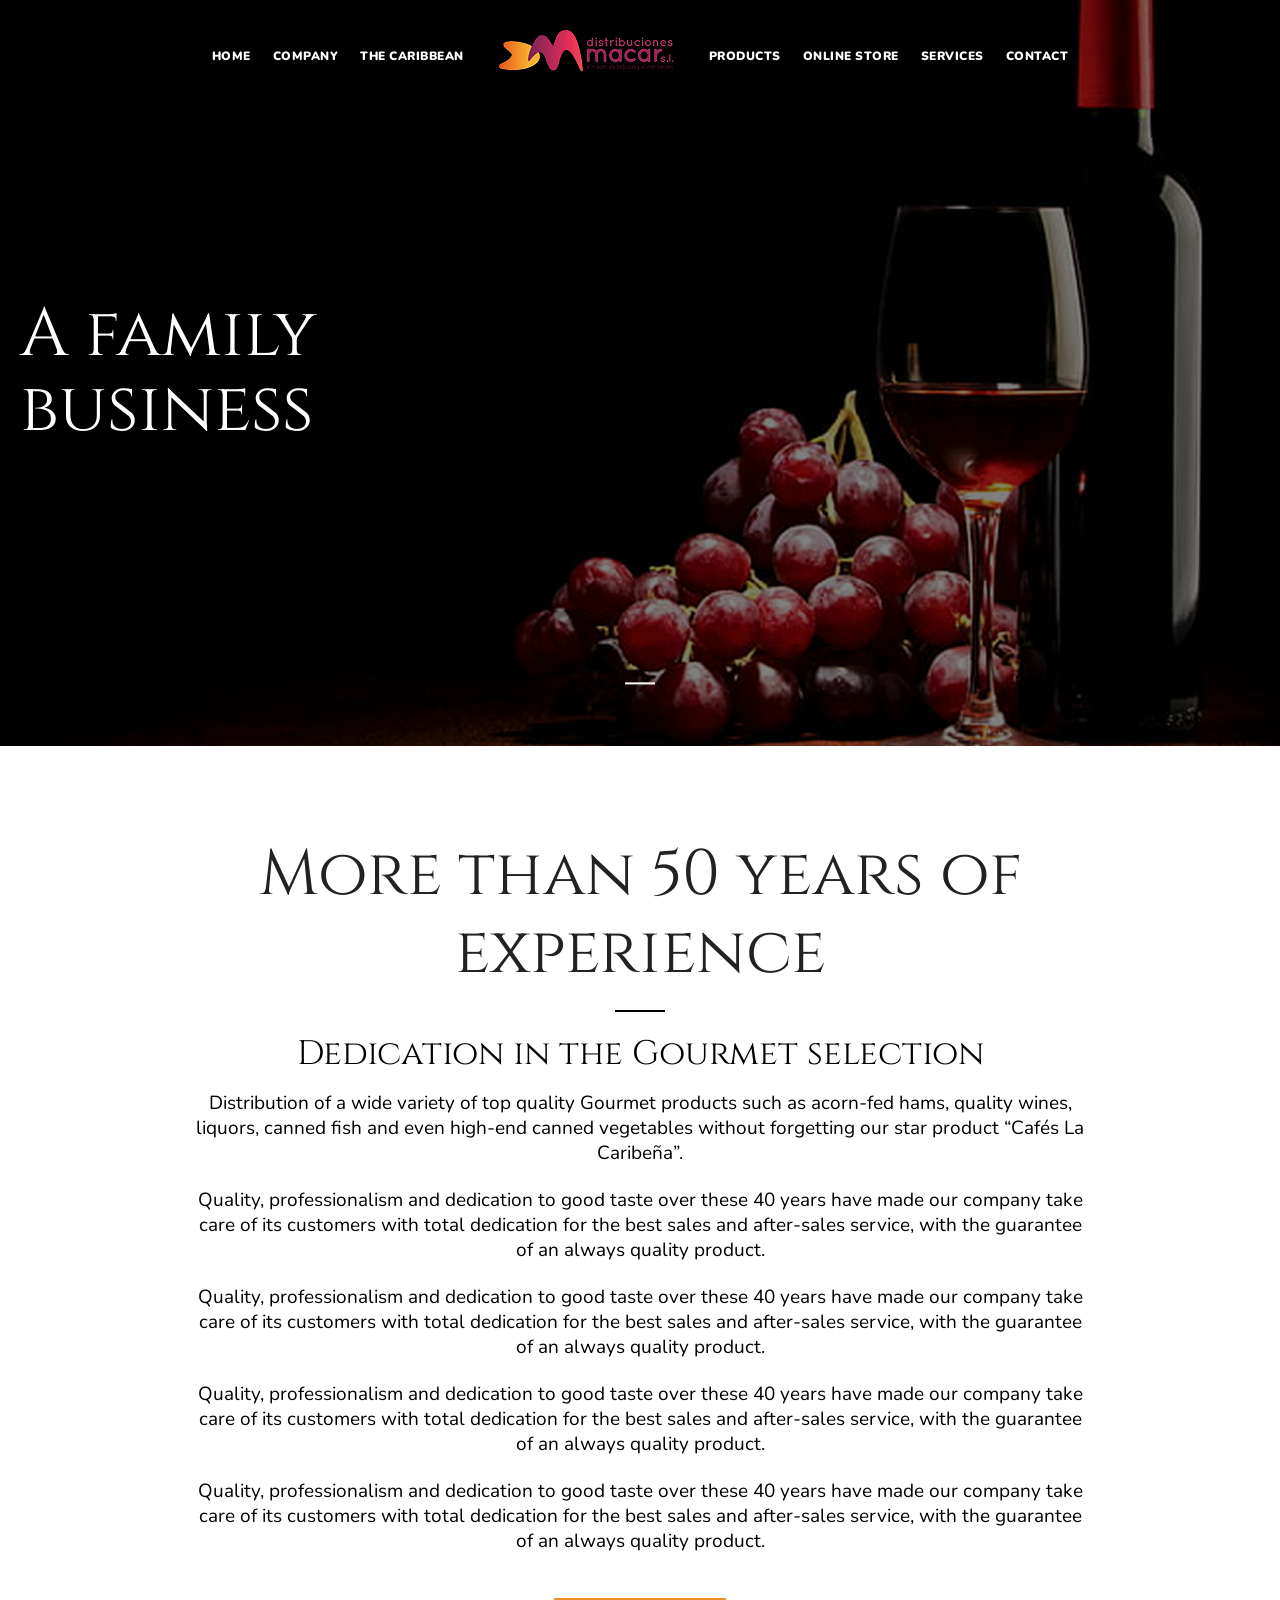
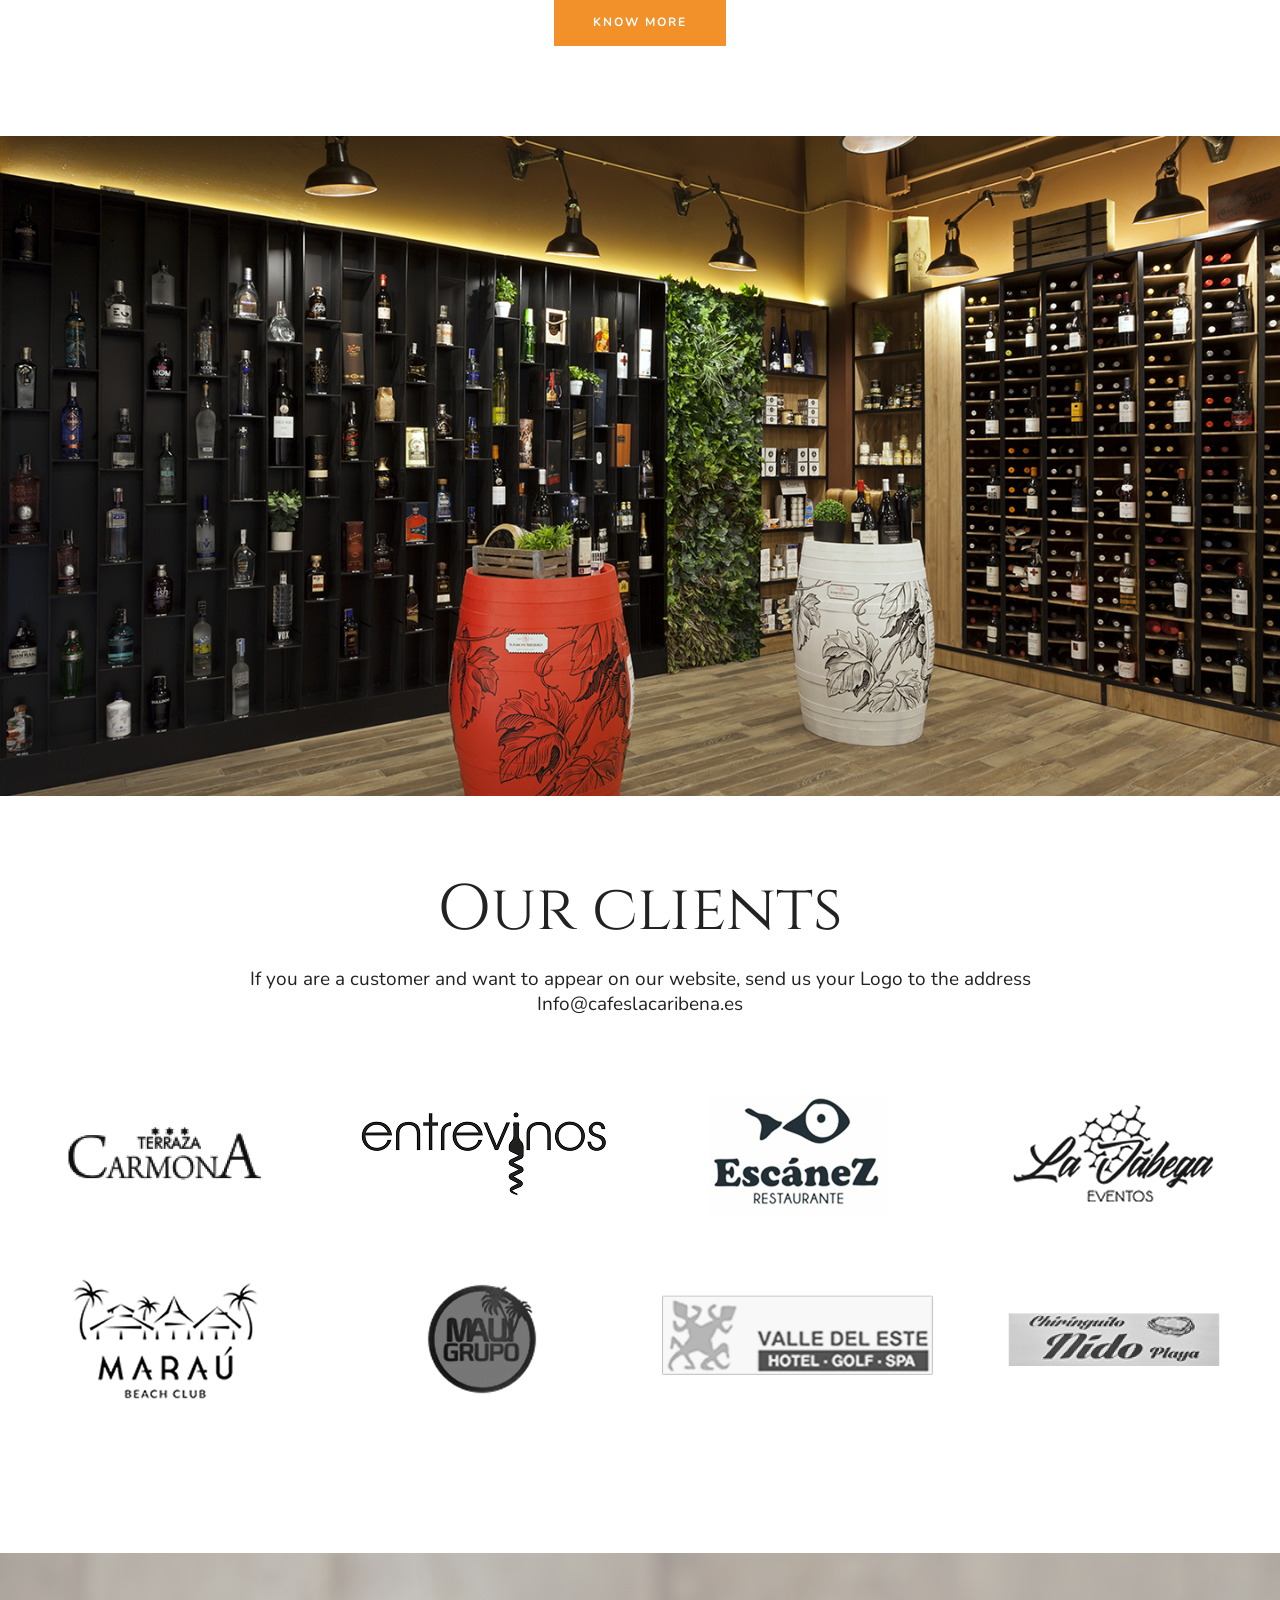
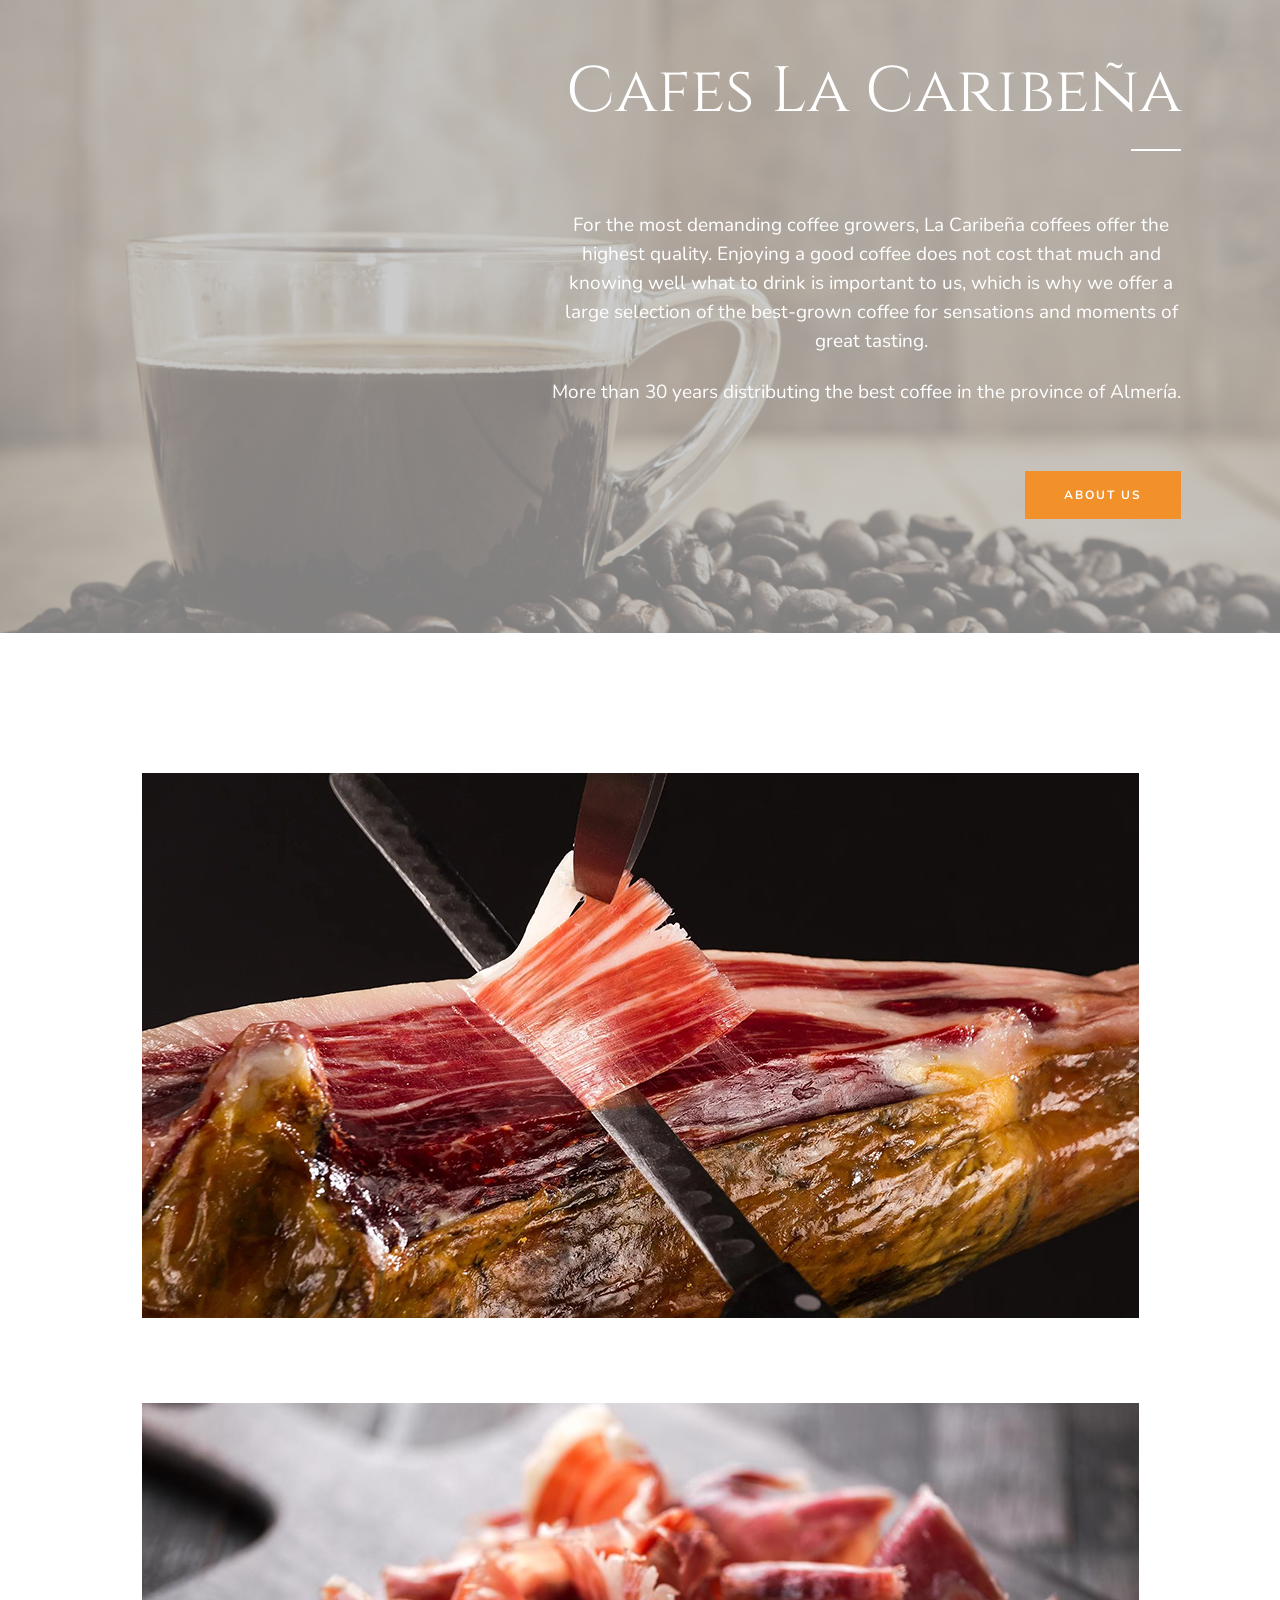
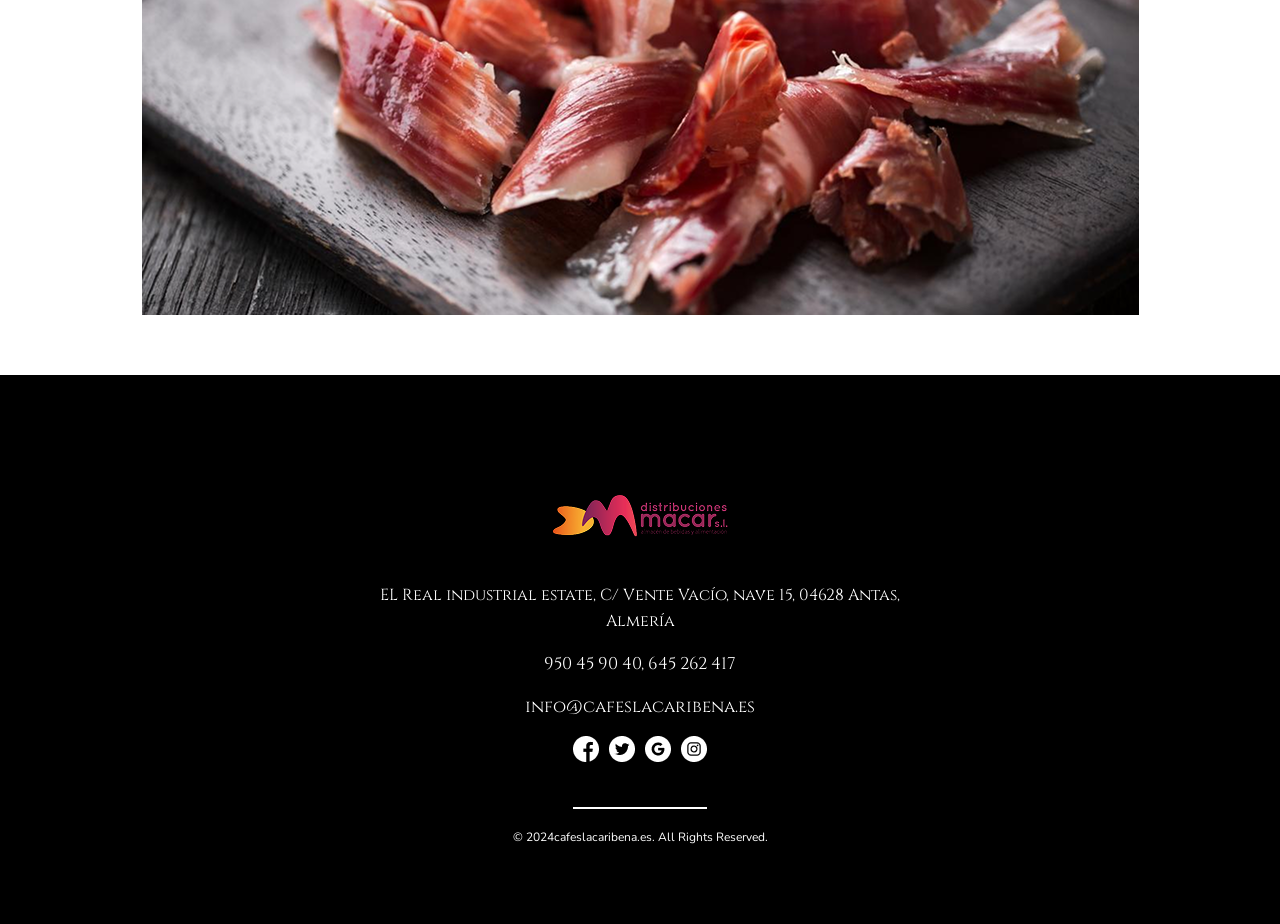
==== commit 940e162e: "second commit" ====
--- a/company.html
+++ b/company.html
@@ -152,7 +152,7 @@
 
     </section>
 
-    <section class="double">
+    <div class="double">
         <div class="container">
             <div class="row">
                 <div class="double-wrapper">
@@ -162,7 +162,7 @@
 
             </div>
         </div>
-    </section>
+    </div>
 
 
     <footer>
--- a/assests/css/style.css
+++ b/assests/css/style.css
@@ -575,7 +575,7 @@
 /* ////////////////////////////////////double///////////////////////// */
 
 
-section.double {
+.double {
     padding: 60px 0 60px;
 }
 
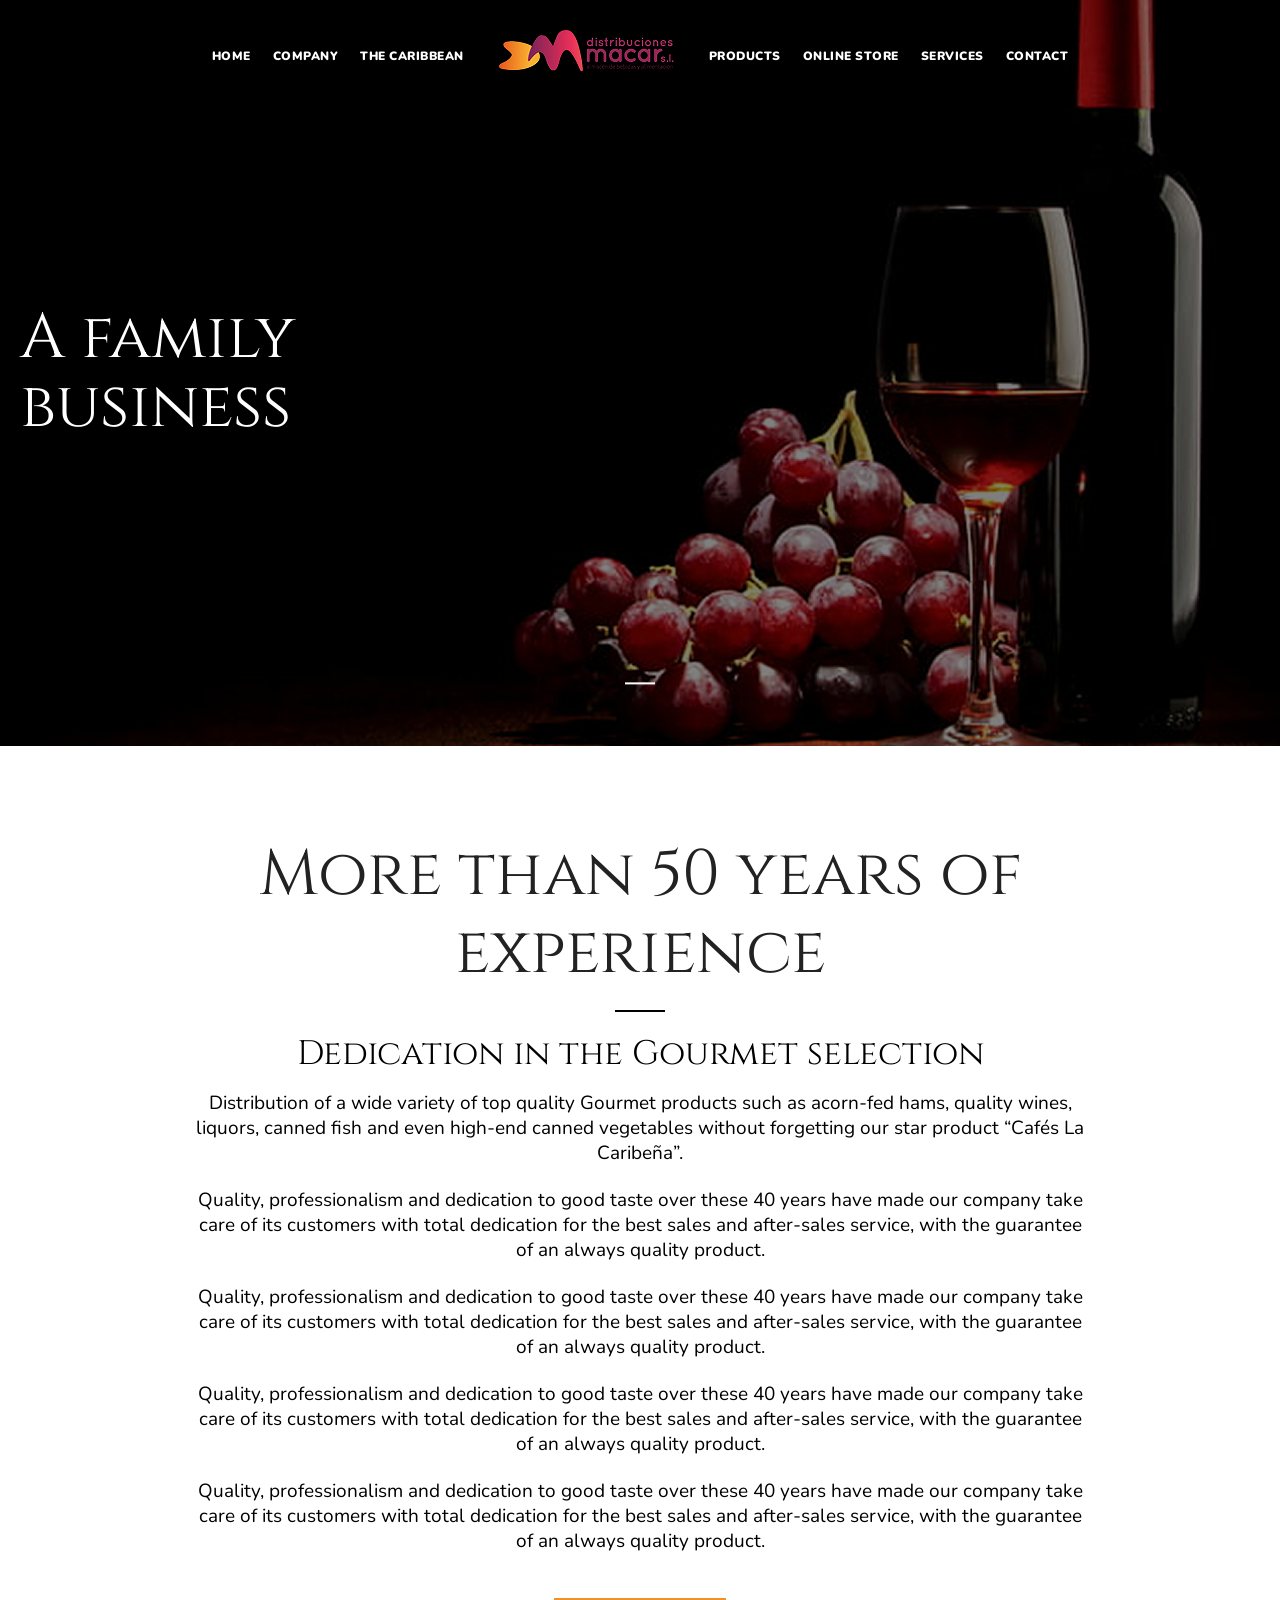
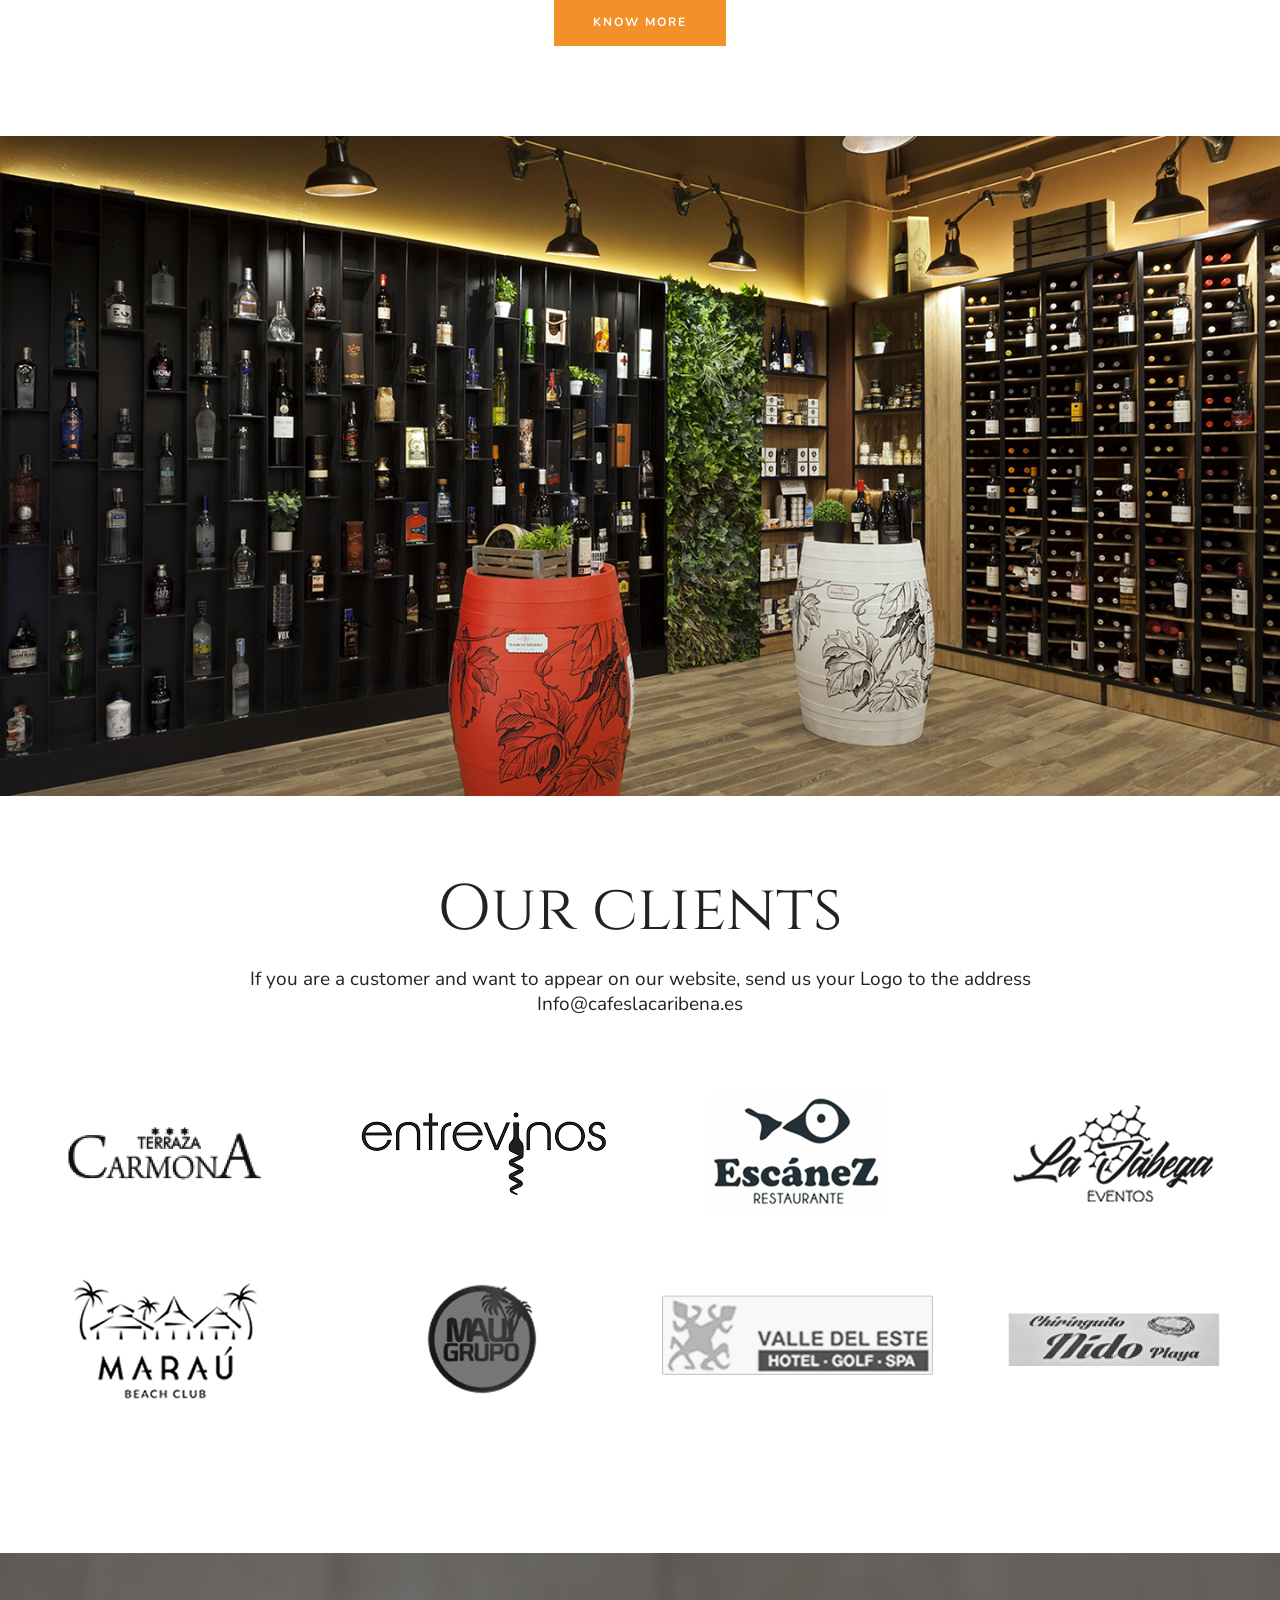
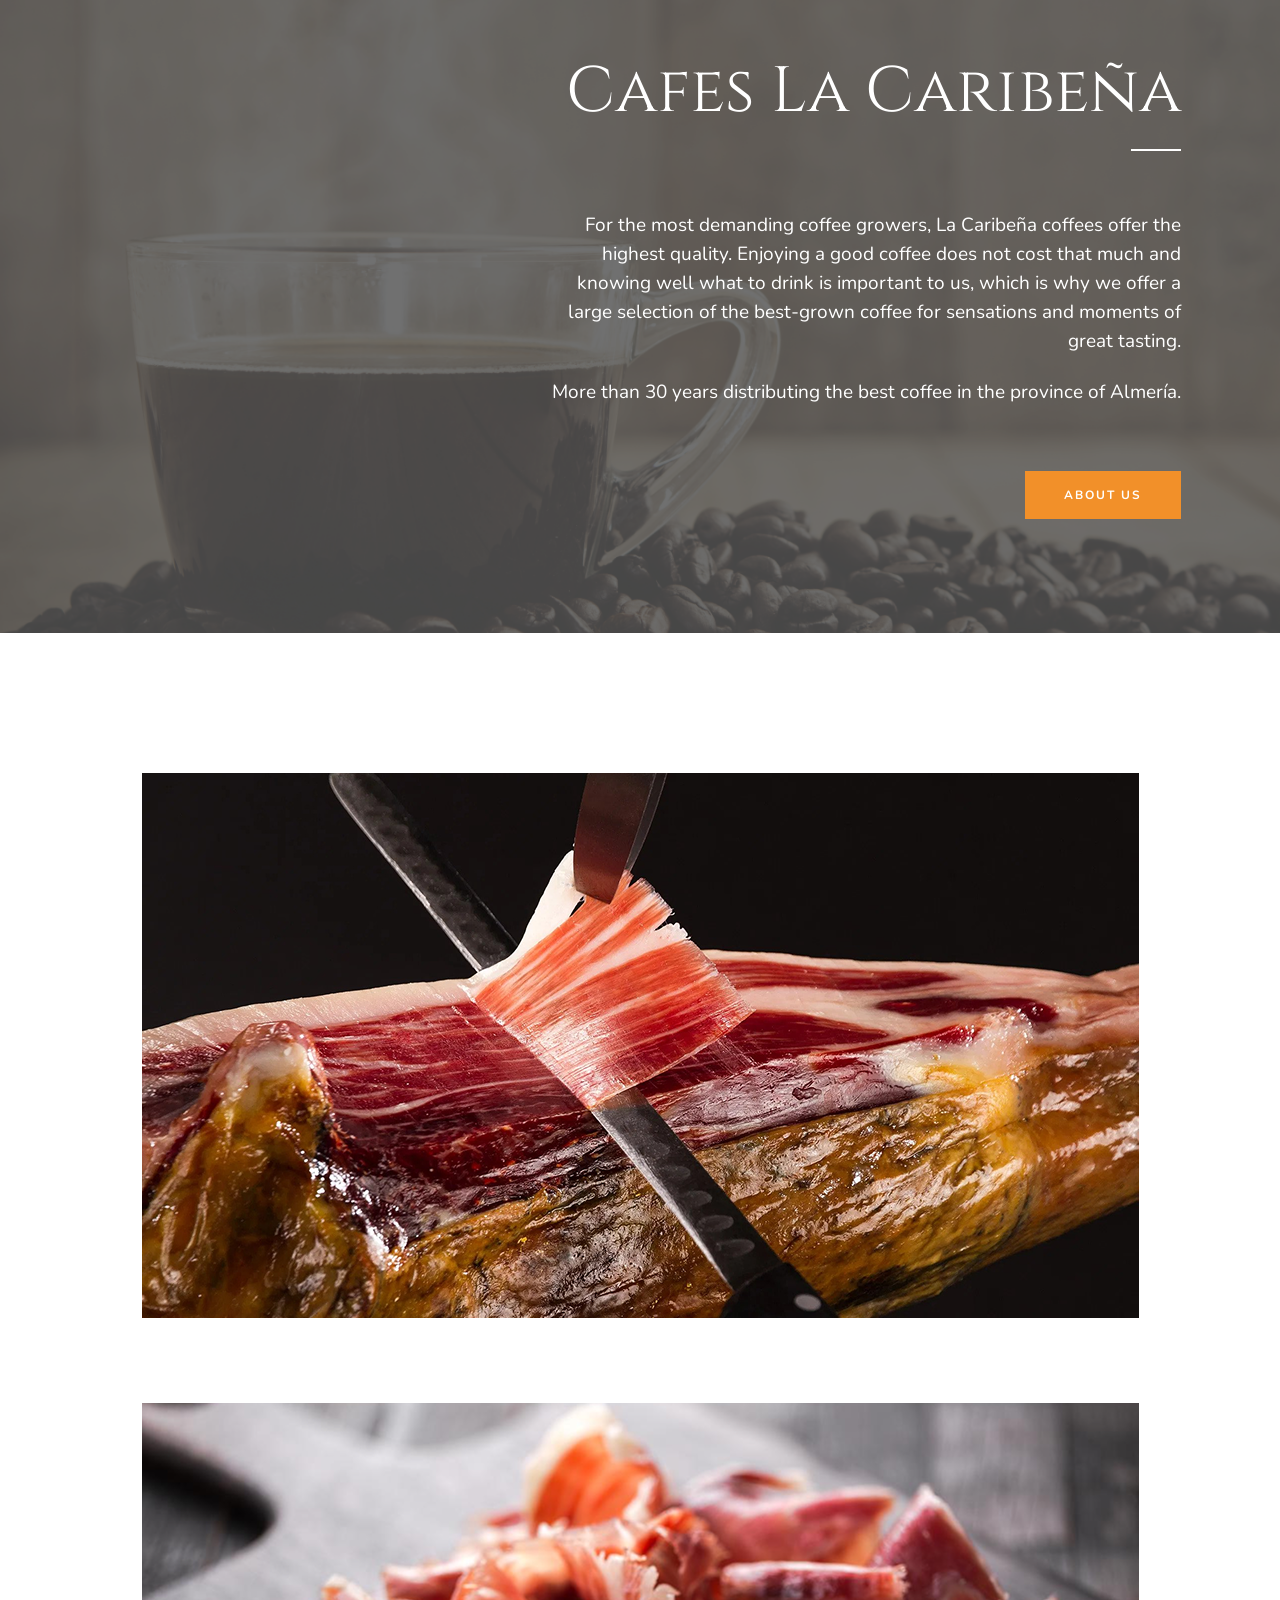
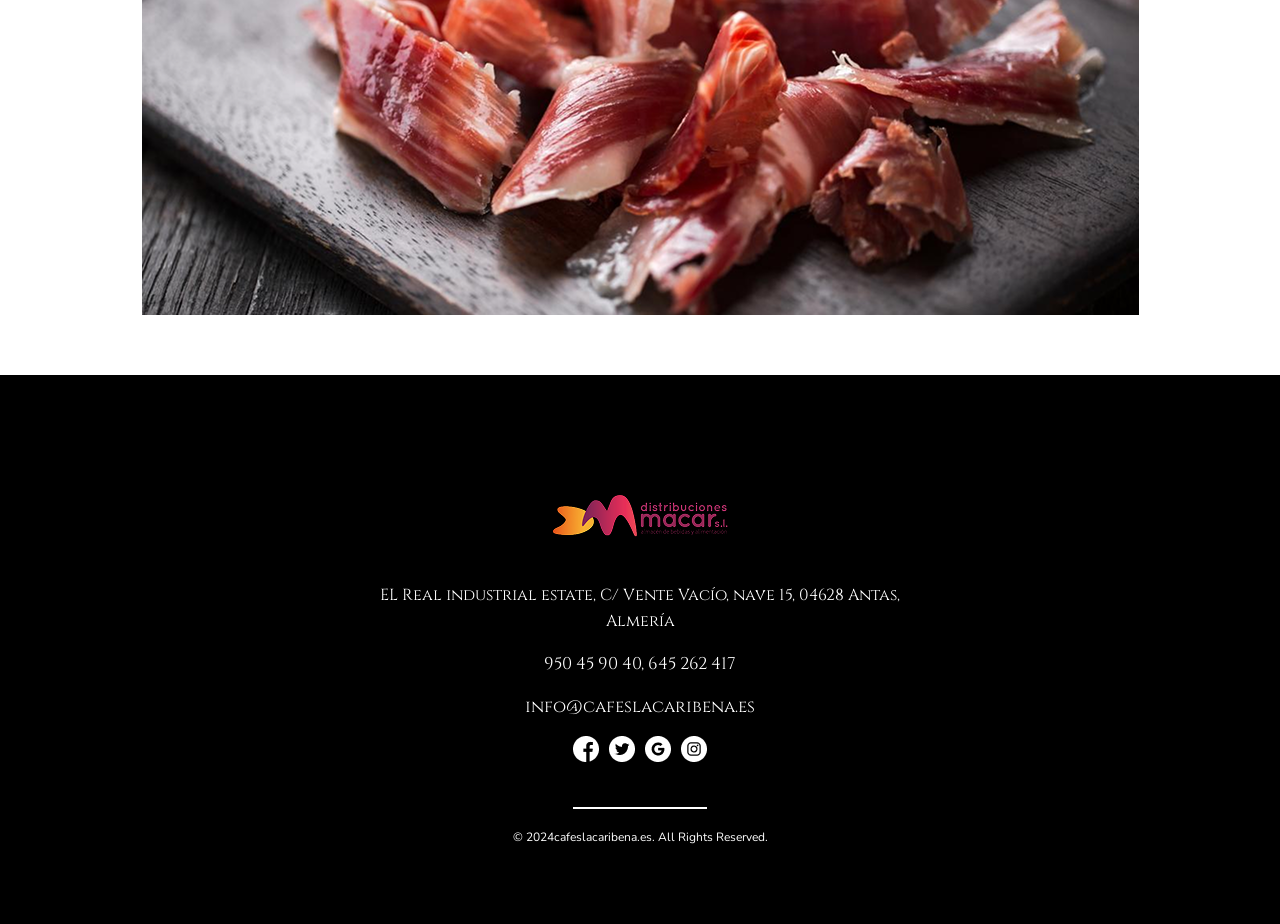
==== commit 3198b85c: "first commit" ====
--- a/company.html
+++ b/company.html
@@ -6,6 +6,7 @@
     <meta name="viewport" content="width=device-width, initial-scale=1.0">
     <link rel="stylesheet" href="./assests/css/style.css">
     <link rel="stylesheet" href="./assests/css/responsive.css">
+    <link href="https://unpkg.com/aos@2.3.1/dist/aos.css" rel="stylesheet">
     <title>COMPONY</title>
 </head>
 
@@ -55,7 +56,7 @@
         <div class="container">
             <div class="row">
                 <div class="banner-wrapper">
-                    <h1 class="family">A family business</h1>
+                    <h1 class="family" data-aos="fade-right"> A family business</h1>
                 </div>
             </div>
         </div>
@@ -78,24 +79,24 @@
                     guarantee of an always quality product.
                 </p>
 
-                 <p class="section_sub_para">Quality, professionalism and dedication to good taste over these 40 years
-                    have made our company take
-                    care of its customers with total dedication for the best sales and after-sales service, with the
-                    guarantee of an always quality product.
-                </p>
-
-
-                 <p class="section_sub_para">Quality, professionalism and dedication to good taste over these 40 years
-                    have made our company take
-                    care of its customers with total dedication for the best sales and after-sales service, with the
-                    guarantee of an always quality product.
-                </p>
-
-                 <p class="section_sub_para">Quality, professionalism and dedication to good taste over these 40 years
-                    have made our company take
-                    care of its customers with total dedication for the best sales and after-sales service, with the
-                    guarantee of an always quality product.
-                    </p>
+                <p class="section_sub_para">Quality, professionalism and dedication to good taste over these 40 years
+                    have made our company take
+                    care of its customers with total dedication for the best sales and after-sales service, with the
+                    guarantee of an always quality product.
+                </p>
+
+
+                <p class="section_sub_para">Quality, professionalism and dedication to good taste over these 40 years
+                    have made our company take
+                    care of its customers with total dedication for the best sales and after-sales service, with the
+                    guarantee of an always quality product.
+                </p>
+
+                <p class="section_sub_para">Quality, professionalism and dedication to good taste over these 40 years
+                    have made our company take
+                    care of its customers with total dedication for the best sales and after-sales service, with the
+                    guarantee of an always quality product.
+                </p>
                 <a class="custom-created-button" href="./company">Know More</a>
             </div>
         </div>
@@ -103,8 +104,8 @@
 
     <div class="room">
         <div class="row">
-            <div class="room-wrapper">
-                <img src="./assests/images/room.png" alt="">
+            <div class="room-wrapper" >
+                <img src="./assests/images/room.png" alt="" >
             </div>
         </div>
     </div>
@@ -114,10 +115,11 @@
             <div class="row">
                 <div class="client-titel">
                     <h2 class="section_header">Our clients</h2>
-                    <p>If you are a customer and want to appear on our website, send us your Logo to the address Info@cafeslacaribena.es</p>
-                </div>
-
-                <div class="client-wrapper">
+                    <p>If you are a customer and want to appear on our website, send us your Logo to the address
+                        Info@cafeslacaribena.es</p>
+                </div>
+
+                <div class="client-wrapper" data-aos="zoom-in">
                     <img src="./assests/images/client.png" alt="">
                     <img src="./assests/images/client1.png" alt="">
                     <img src="./assests/images/client2.png" alt="">
@@ -135,16 +137,18 @@
     <section class="cafes">
         <div class="row">
             <div class="cafe-wrapper">
-                <h2 class="section_header">Cafes La Caribeña</h2>
-                <div class="custom-short-line"></div>
-                <p class="section_sub_para">For the most demanding coffee growers, La Caribeña coffees offer the
+                <h2 class="section_header" data-aos="fade-left">Cafes La Caribeña</h2>
+                <div class="custom-short-line" data-aos="fade-left"></div>
+                <p class="section_sub_para" data-aos="fade-left">For the most demanding coffee growers, La Caribeña
+                    coffees offer the
                     highest quality. Enjoying a good coffee does not cost that much and knowing well what to drink
                     is important to us, which is why we offer a large selection of the best-grown coffee for
                     sensations and moments of great tasting.
                 </p>
 
-                <span>More than 30 years distributing the best coffee in the province of Almería.</span>
-                <div class="cafes-wrapper-btn">
+                <span data-aos="fade-left">More than 30 years distributing the best coffee in the province of
+                    Almería.</span>
+                <div class="cafes-wrapper-btn" data-aos="fade-left">
                     <a class="custom-created-button" href="#">About Us</a>
                 </div>
             </div>
@@ -156,8 +160,8 @@
         <div class="container">
             <div class="row">
                 <div class="double-wrapper">
-                    <img src="./assests/images/double.png" alt="">
-                    <img src="./assests/images/double1.png" alt="">
+                    <img src="./assests/images/double.png" alt="" data-aos="fade-right">
+                    <img src="./assests/images/double1.png" alt="" data-aos="fade-left">
                 </div>
 
             </div>
@@ -168,7 +172,7 @@
     <footer>
         <div class="container">
             <div class="row">
-                <div class="footer-wrapper">
+                <div class="footer-wrapper" data-aos="fade-up" data-aos-duration="3000">
 
                     <div class="fotter-logo">
                         <img src="./assests/images/header-logo.png" alt="">
@@ -202,8 +206,11 @@
 
 
 
-
+    <script src="https://unpkg.com/aos@2.3.1/dist/aos.js"></script>
     <script src="./assests/js/index.js"></script>
+    <script>
+        AOS.init();
+    </script>
 </body>
 
 </html>
--- a/assests/css/style.css
+++ b/assests/css/style.css
@@ -15,7 +15,7 @@
 
 body {
     margin: 0;
-    font-family: "Plus Jakarta Sans", sans-serif;
+  
     font-size: 16px;
     line-height: 1.5;
     color: #222;
@@ -227,7 +227,7 @@
 .banner {
     padding: 100px 0;
     background-image: url(../images/banner-img.png);
-    background-position: center;
+    background-position: top;
     background-repeat: no-repeat;
     background-size: cover;
     width: 100%;
@@ -264,7 +264,7 @@
     display: flex;
     align-items: center;
     color: #fff;
-
+    overflow: hidden !important;
 }
 
 
@@ -273,7 +273,7 @@
 /* ////////////////////////////////////////////////after-banner/////////////////// */
 
 section.after_banner {
-    padding: 106px 0;
+    padding: 106px 0 107px;
 }
 
 .custom-short-line {
@@ -363,6 +363,7 @@
 /* //////////////////////////////////////bottel////////////////////////////////////// */
 
 
+
 .bottel-wrapper {
     display: flex;
     align-items: center;
@@ -407,14 +408,13 @@
 
 .bottel-btn {
     text-align: center;
-    margin-top: 81px;
-}
-
+    margin-top: 57px;
+}
 
 /* /////////////////////////////////////////////cafes/////////////// */
 
 section.cafes {
-    padding: 80px 0 91px;
+    padding: 81px 0 91px;
 }
 
 .cafe-wrapper {
@@ -428,6 +428,19 @@
     flex-direction: column;
     align-items: end;
     padding: 180px 149px;
+    position: relative;
+}
+
+.cafe-wrapper::before {
+    content: "";
+    position: absolute;
+    inset: 0;
+    background: rgba(0, 0, 0, 0.45);
+}
+
+.cafe-wrapper>* {
+    position: relative;
+    z-index: 1;
 }
 
 section.cafes p.section_sub_para {
@@ -436,9 +449,8 @@
     line-height: 30px;
     color: white;
     margin-top: 45px;
-}
-
-
+    text-align: end;
+}
 
 
 section.cafes .custom-short-line {
@@ -462,7 +474,7 @@
 /* ////////////////////////service/////////////////// */
 
 section.service {
-    padding: 91px 0 104px;
+    padding: 0px 0 104px;
 }
 
 .service-wrapper {
@@ -477,6 +489,7 @@
     font-weight: 400;
     max-width: 303px;
     text-align: center;
+    margin: 0 auto;
     margin-top: 24px;
 }
 
@@ -552,6 +565,7 @@
 
 section.client {
     padding: 88px 0 86px;
+    overflow: hidden !important;
 }
 
 .client-titel p {
@@ -577,6 +591,7 @@
 
 .double {
     padding: 60px 0 60px;
+    overflow: hidden !important;
 }
 
 .double-wrapper {
@@ -1166,3 +1181,49 @@
 .detail-form button:hover {
     background: #df7d0c;
 }
+
+.only_image img {
+    width: 100%;
+    max-width: 988px;
+    margin: 0 auto;
+}
+
+
+
+.banner-wrapper h1 span {
+    display: block;
+    width: fit-content;
+    overflow: hidden;
+    white-space: nowrap;
+   font-family: "Cinzel", serif !important;
+    animation: typing 2s steps(20, end) forwards,
+               blink 0.7s step-end infinite;
+}
+
+.banner-wrapper h1 span:nth-child(2) {
+    animation-delay: 2s;
+}
+
+.banner-wrapper h1 span:nth-child(3) {
+    animation-delay: 4s;
+}
+
+@keyframes typing {
+    from {
+        width: 0;
+    }
+
+    to {
+        width: 100%;
+    }
+}
+
+@keyframes blink {
+    50% {
+        border-color: transparent;
+    }
+}
+
+section.cafes {
+    overflow: hidden !IMPORTANT;
+}
--- a/assests/css/responsive.css
+++ b/assests/css/responsive.css
@@ -175,17 +175,13 @@
         gap: 22px;
     }
 
-    .banner-wrapper h1 {
-        font-size: 68px;
-        line-height: 1.1;
-        max-width: 620px;
-    }
-
-    .banner-wrapper h1 {
-        font-size: 68px;
-        line-height: 1.1;
-        max-width: 520px;
-    }
+   .banner-wrapper h1 {
+    font-size: 63px;
+    line-height: 1.1;
+    max-width: 520px;
+}
+
+  
 }
 
 @media (max-width: 1200px) {
@@ -251,7 +247,7 @@
     }
 
     .banner-wrapper h1 {
-        font-size: 62px;
+        font-size: 53px;
         line-height: 1.1;
         max-width: 470px;
     }
@@ -866,7 +862,7 @@
     }
 
     .banner-wrapper h1 {
-        font-size: 52px;
+        font-size: 34px;
         line-height: 1.1;
         max-width: 300px;
     }
@@ -1272,7 +1268,7 @@
     }
 
     .banner-wrapper h1 {
-        font-size: 44px;
+        font-size: 30px;
         line-height: 1.1;
         max-width: 300px;
     }
@@ -1837,7 +1833,7 @@
     }
 
     .banner-wrapper h1 {
-        font-size: 38px;
+        font-size: 22px;
         line-height: 1.12;
         max-width: 200px;
     }
@@ -2042,7 +2038,7 @@
     }
 
     .banner-wrapper h1 {
-        font-size: 25px;
+        font-size: 19px;
         line-height: 1.15;
         max-width: 200px;
     }
